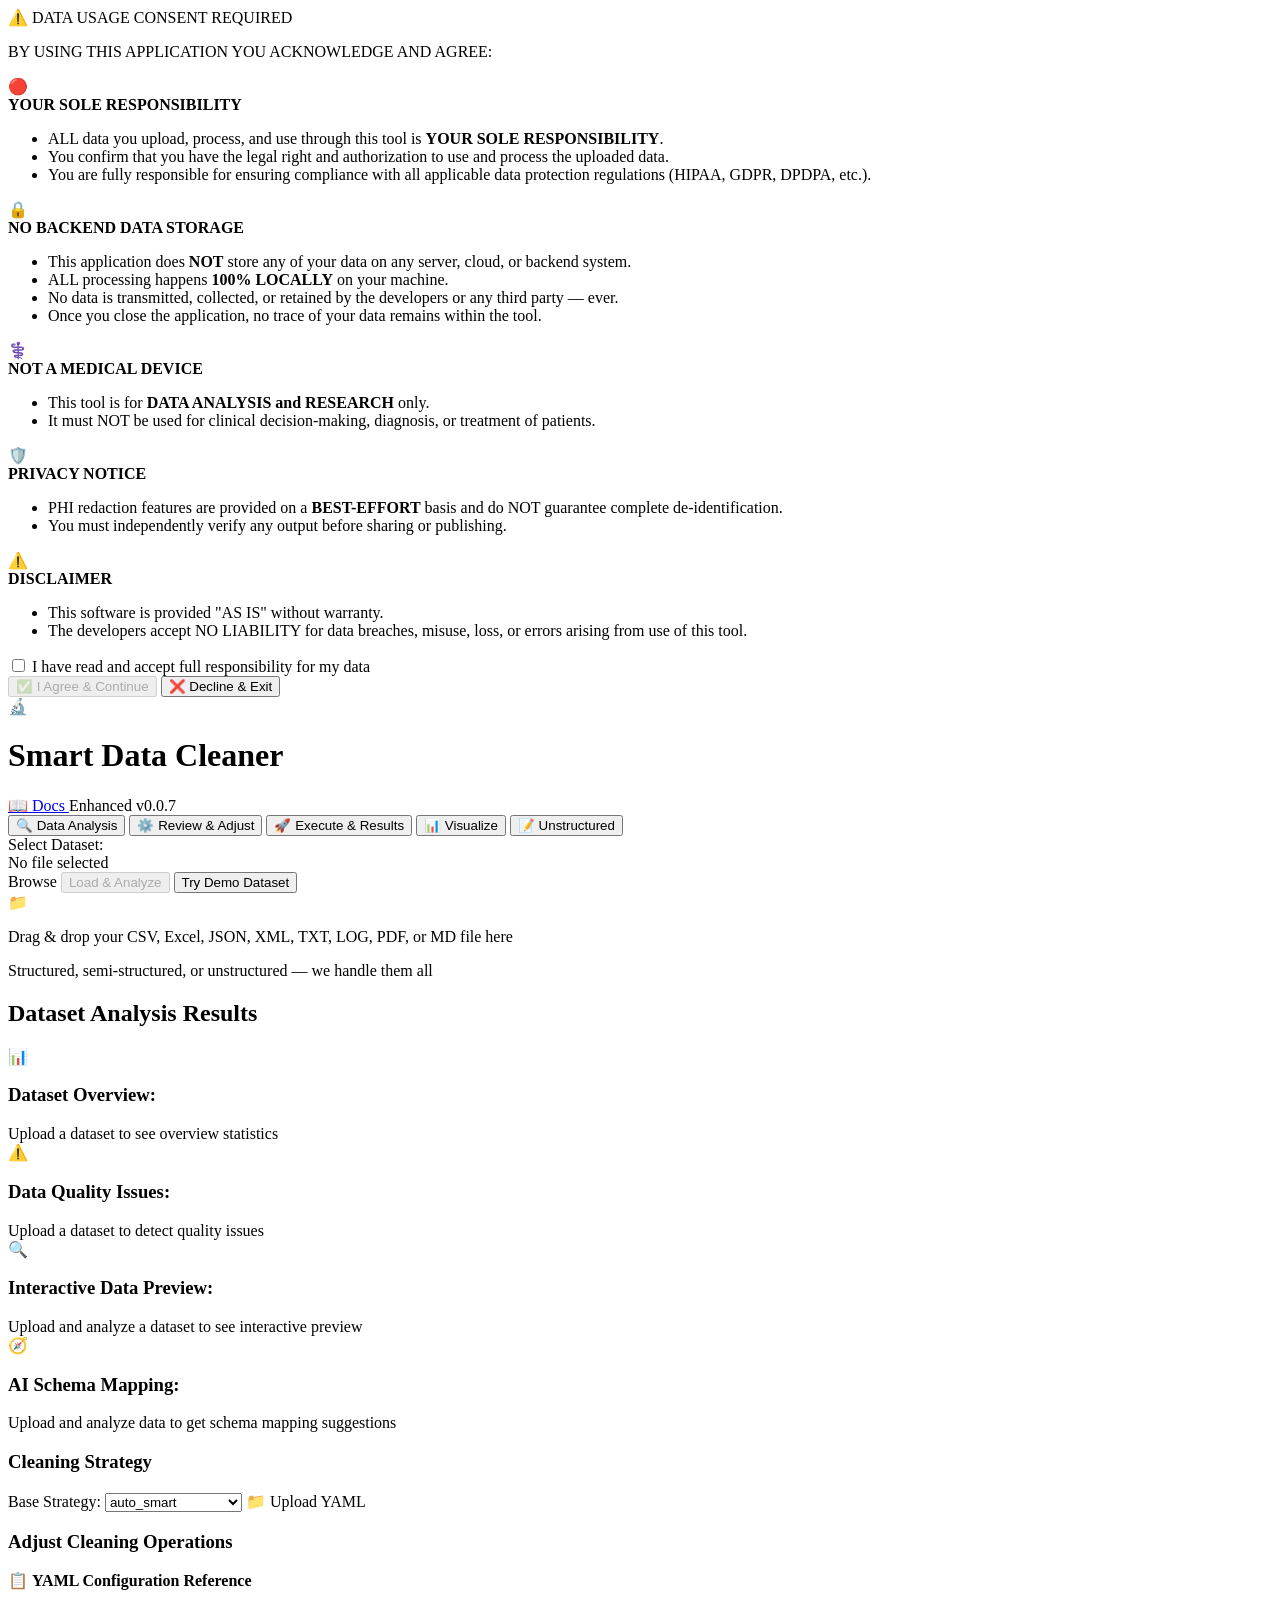
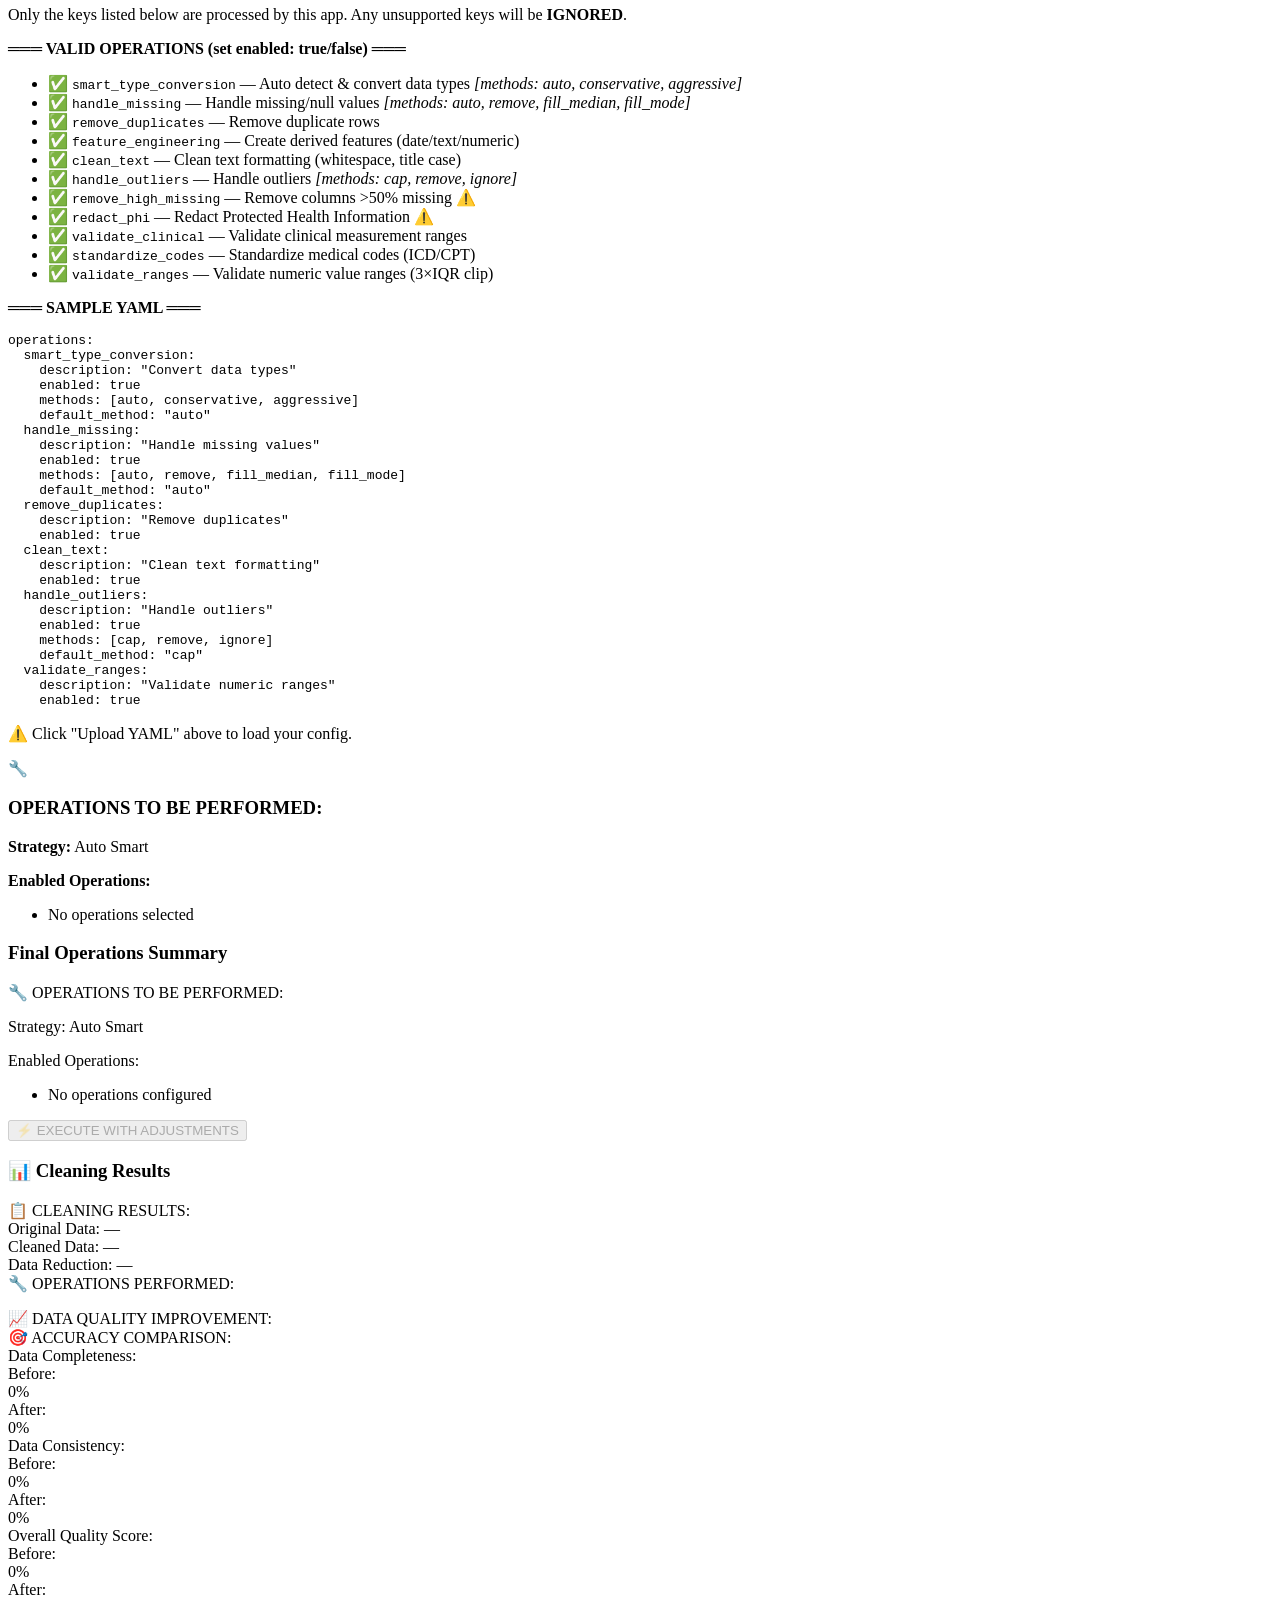
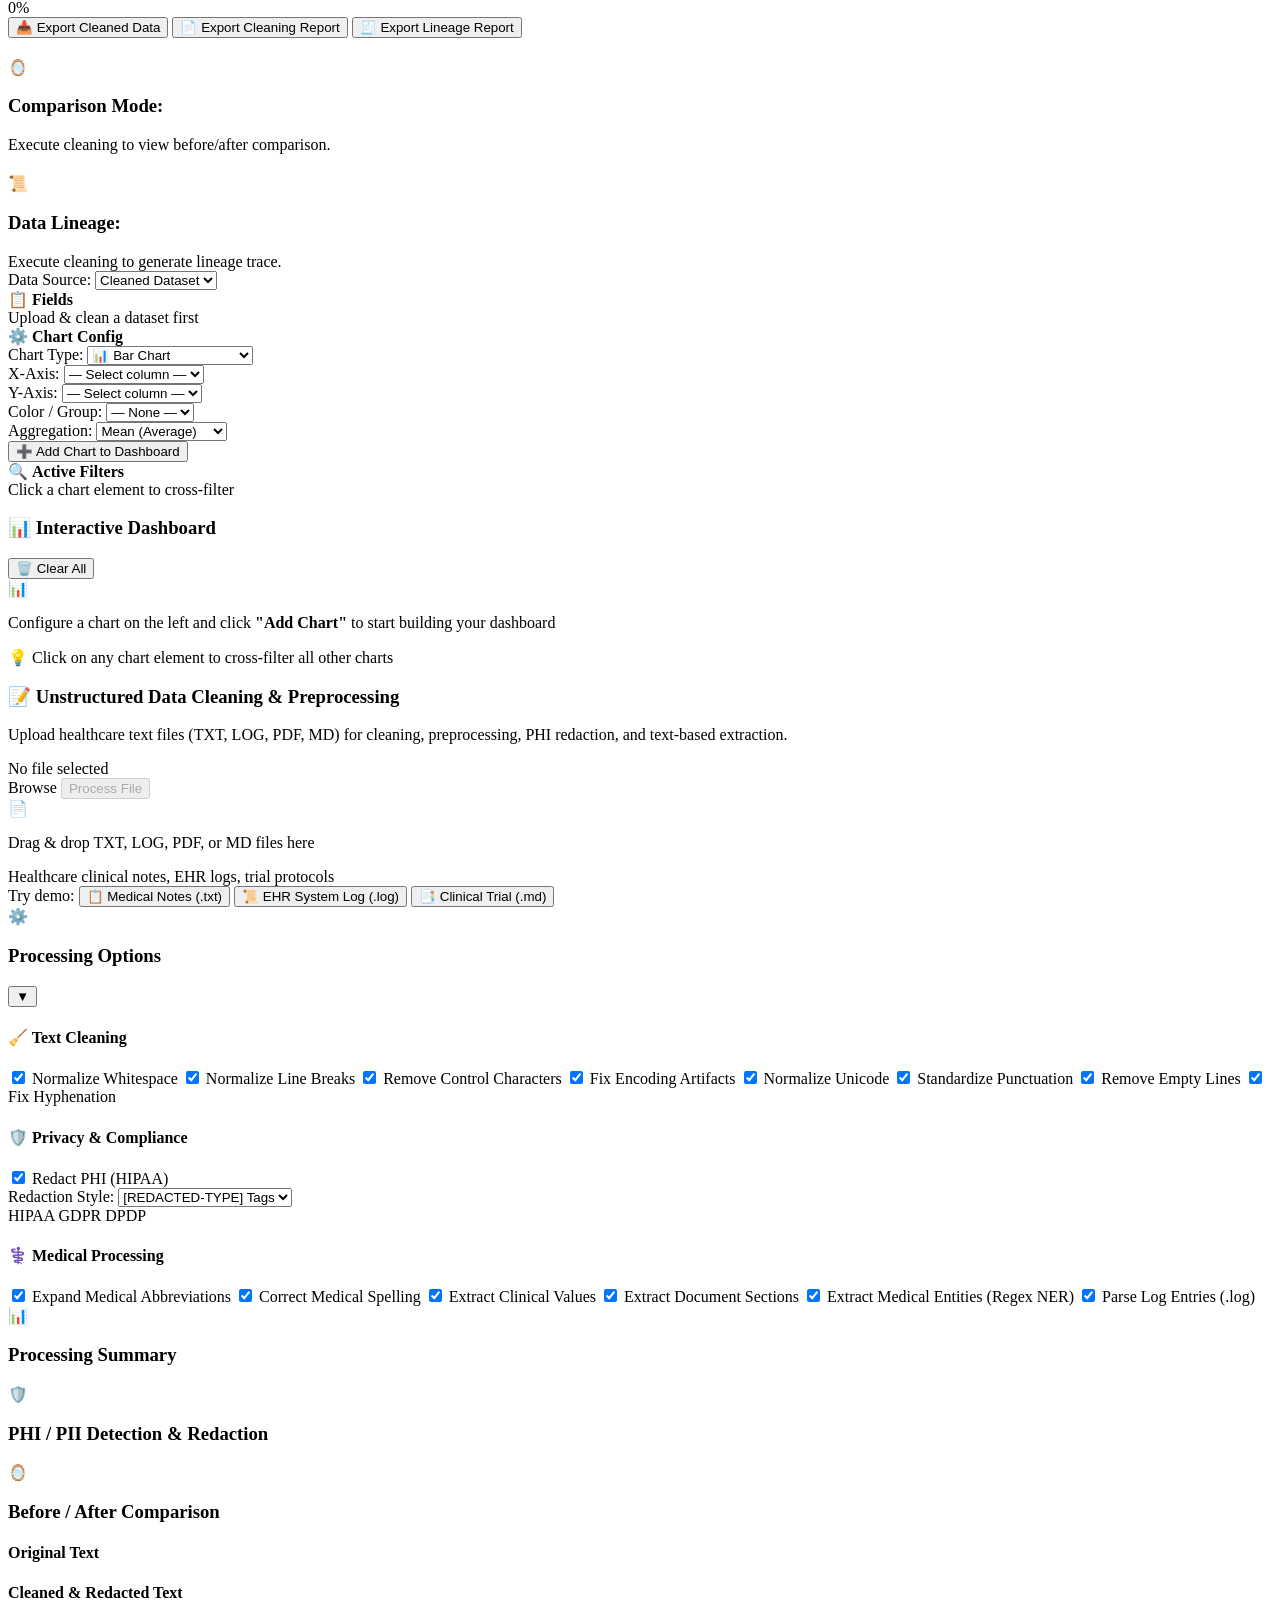
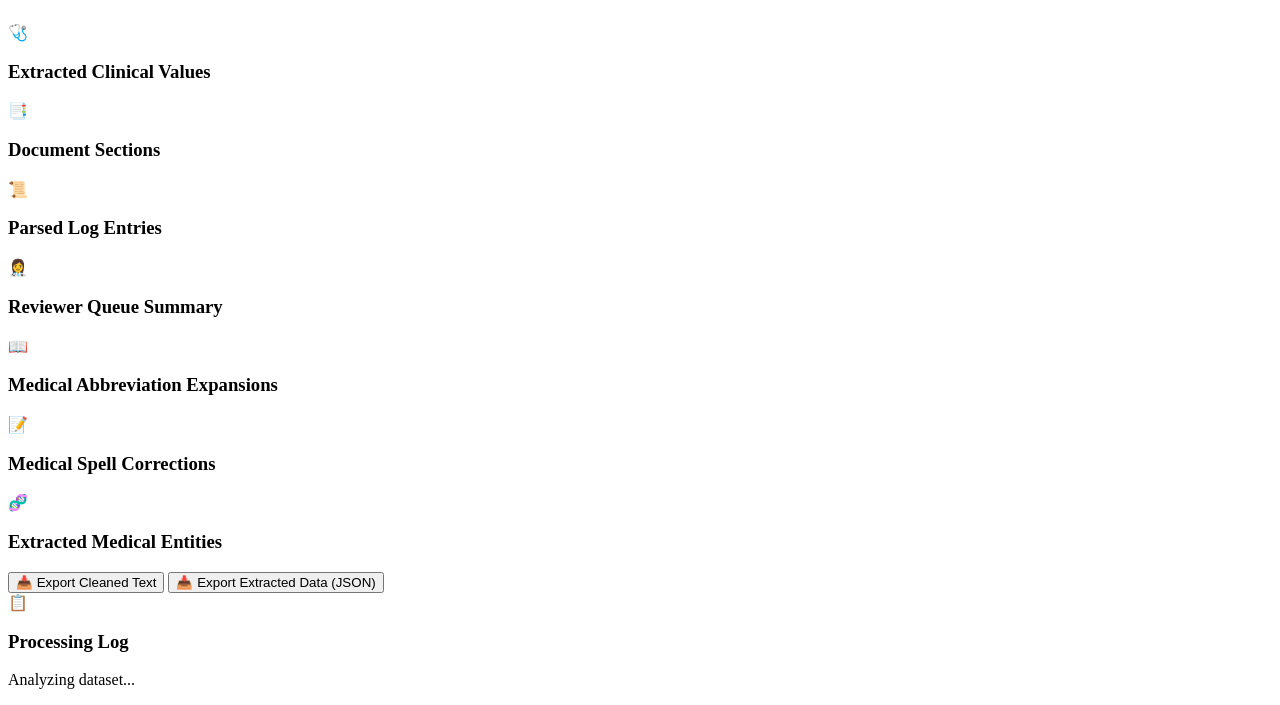
==== web/templates/index.html @ e78e8404 "for render v1" ====
<!DOCTYPE html>
<html lang="en">

<head>
    <meta charset="UTF-8">
    <meta name="viewport" content="width=device-width, initial-scale=1.0">
    <title>Smart Data Cleaner</title>
    <meta name="description" content="Smart Data Cleaner — Enhanced structured data cleaning with 11 operations, YAML configuration, and healthcare compliance.">
    <link rel="stylesheet" href="/static/styles.css">
    <link href="https://fonts.googleapis.com/css2?family=Inter:wght@300;400;500;600;700&display=swap" rel="stylesheet">
    <script src="https://cdn.plot.ly/plotly-2.32.0.min.js" charset="utf-8"></script>
</head>

<body>
    <!-- Consent Modal (blocks access until accepted) -->
    <div id="consent-modal" class="consent-modal">
        <div class="consent-modal-content">
            <div class="consent-modal-header-banner">⚠️ DATA USAGE CONSENT REQUIRED</div>

            <div class="consent-modal-body">
                <p class="consent-intro">BY USING THIS APPLICATION YOU ACKNOWLEDGE AND AGREE:</p>

                <div class="consent-section">
                    <div class="consent-section-icon">🔴</div>
                    <div class="consent-section-body">
                        <strong>YOUR SOLE RESPONSIBILITY</strong>
                        <ul>
                            <li>ALL data you upload, process, and use through this tool is <strong>YOUR SOLE
                                    RESPONSIBILITY</strong>.</li>
                            <li>You confirm that you have the legal right and authorization to use and process the
                                uploaded data.</li>
                            <li>You are fully responsible for ensuring compliance with all applicable data protection
                                regulations (HIPAA, GDPR, DPDPA, etc.).</li>
                        </ul>
                    </div>
                </div>

                <div class="consent-section">
                    <div class="consent-section-icon">🔒</div>
                    <div class="consent-section-body">
                        <strong>NO BACKEND DATA STORAGE</strong>
                        <ul>
                            <li>This application does <strong>NOT</strong> store any of your data on any server, cloud,
                                or backend system.</li>
                            <li>ALL processing happens <strong>100% LOCALLY</strong> on your machine.</li>
                            <li>No data is transmitted, collected, or retained by the developers or any third party —
                                ever.</li>
                            <li>Once you close the application, no trace of your data remains within the tool.</li>
                        </ul>
                    </div>
                </div>

                <div class="consent-section">
                    <div class="consent-section-icon">⚕️</div>
                    <div class="consent-section-body">
                        <strong>NOT A MEDICAL DEVICE</strong>
                        <ul>
                            <li>This tool is for <strong>DATA ANALYSIS and RESEARCH</strong> only.</li>
                            <li>It must NOT be used for clinical decision-making, diagnosis, or treatment of patients.
                            </li>
                        </ul>
                    </div>
                </div>

                <div class="consent-section">
                    <div class="consent-section-icon">🛡️</div>
                    <div class="consent-section-body">
                        <strong>PRIVACY NOTICE</strong>
                        <ul>
                            <li>PHI redaction features are provided on a <strong>BEST-EFFORT</strong> basis and do NOT
                                guarantee complete de-identification.</li>
                            <li>You must independently verify any output before sharing or publishing.</li>
                        </ul>
                    </div>
                </div>

                <div class="consent-section">
                    <div class="consent-section-icon">⚠️</div>
                    <div class="consent-section-body">
                        <strong>DISCLAIMER</strong>
                        <ul>
                            <li>This software is provided "AS IS" without warranty.</li>
                            <li>The developers accept NO LIABILITY for data breaches, misuse, loss, or errors arising
                                from use of this tool.</li>
                        </ul>
                    </div>
                </div>
            </div>

            <label class="consent-modal-checkbox">
                <input type="checkbox" id="consent-check">
                <span>I have read and accept full responsibility for my data</span>
            </label>

            <div class="consent-btn-row">
                <button id="consent-accept-btn" class="consent-accept-btn" disabled>✅ I Agree & Continue</button>
                <button id="consent-decline-btn" class="consent-decline-btn">❌ Decline & Exit</button>
            </div>
        </div>
    </div>

    <div class="app-container hidden" id="app-container">
        <!-- Header -->
        <header class="app-header">
            <div class="logo">
                <span class="logo-icon">🔬</span>
                <h1>Smart Data Cleaner</h1>
            </div>
            <div class="header-actions">
                <a href="/docs" class="docs-link" target="_blank" title="View Documentation">
                    <span class="docs-icon">📖</span> Docs
                </a>
                <span class="version-badge">Enhanced v0.0.7</span>
            </div>
        </header>

        <!-- Tab Navigation -->
        <nav class="tab-nav">
            <button class="tab-btn active" data-tab="analysis">
                <span class="tab-icon">🔍</span>
                Data Analysis
            </button>
            <button class="tab-btn" data-tab="review">
                <span class="tab-icon">⚙️</span>
                Review & Adjust
            </button>
            <button class="tab-btn" data-tab="execute">
                <span class="tab-icon">🚀</span>
                Execute & Results
            </button>
            <button class="tab-btn" data-tab="visualize">
                <span class="tab-icon">📊</span>
                Visualize
            </button>
            <button class="tab-btn" data-tab="unstructured">
                <span class="tab-icon">📝</span>
                Unstructured
            </button>
        </nav>

        <!-- Tab Content -->
        <main class="tab-content">
            <!-- Data Analysis Tab -->
            <section id="analysis-tab" class="tab-panel active">
                <!-- File Upload Section -->
                <div class="upload-section">
                    <label class="section-label">Select Dataset:</label>
                    <div class="upload-controls">
                        <div class="file-display">
                            <span id="file-name">No file selected</span>
                        </div>
                        <label class="browse-btn">
                            <input type="file" id="file-input" accept=".csv,.xlsx,.xls,.json,.xml,.txt,.log,.pdf,.md,.text,.dat,.rtf" hidden>
                            Browse
                        </label>
                        <button id="analyze-btn" class="primary-btn" disabled>
                            Load & Analyze
                        </button>
                        <button id="load-demo-btn" class="primary-btn" type="button">
                            Try Demo Dataset
                        </button>
                    </div>
                </div>

                <!-- Drag & Drop Zone -->
                <div id="dropzone" class="dropzone">
                    <div class="dropzone-content">
                        <span class="dropzone-icon">📁</span>
                        <p>Drag & drop your CSV, Excel, JSON, XML, TXT, LOG, PDF, or MD file here</p>
                        <span class="dropzone-hint">Structured, semi-structured, or unstructured — we handle them all</span>
                    </div>
                </div>

                <!-- Analysis Results -->
                <div class="results-section">
                    <h2 class="section-title">Dataset Analysis Results</h2>

                    <!-- Dataset Overview -->
                    <div class="result-card">
                        <div class="card-header">
                            <span class="card-icon">📊</span>
                            <h3>Dataset Overview:</h3>
                        </div>
                        <div id="overview-content" class="card-content">
                            <div class="empty-state">
                                Upload a dataset to see overview statistics
                            </div>
                        </div>
                    </div>

                    <!-- Data Quality Issues -->
                    <div class="result-card issues-card">
                        <div class="card-header">
                            <span class="card-icon">⚠️</span>
                            <h3>Data Quality Issues:</h3>
                        </div>
                        <div id="issues-content" class="card-content">
                            <div class="empty-state">
                                Upload a dataset to detect quality issues
                            </div>
                        </div>
                    </div>

                    <!-- Data Preview Table (Phase 3 Enhancement) -->
                    <div class="result-card preview-card">
                        <div class="card-header">
                            <span class="card-icon">🔍</span>
                            <h3>Interactive Data Preview:</h3>
                        </div>
                        <div id="data-preview-container" class="card-content">
                            <div class="empty-state">
                                Upload and analyze a dataset to see interactive preview
                            </div>
                        </div>
                    </div>

                    <div class="result-card">
                        <div class="card-header">
                            <span class="card-icon">🧭</span>
                            <h3>AI Schema Mapping:</h3>
                        </div>
                        <div id="schema-mapping-container" class="card-content">
                            <div class="empty-state">
                                Upload and analyze data to get schema mapping suggestions
                            </div>
                        </div>
                    </div>
                </div>
            </section>

            <!-- Review & Adjust Tab -->
            <section id="review-tab" class="tab-panel">
                <!-- Strategy Selection -->
                <div class="strategy-section">
                    <h3 class="section-label">Cleaning Strategy</h3>
                    <div class="strategy-controls">
                        <label>Base Strategy:</label>
                        <select id="strategy-select" class="strategy-dropdown">
                            <option value="auto_smart">auto_smart</option>
                            <option value="aggressive">aggressive</option>
                            <option value="conservative">conservative</option>
                            <option value="healthcare_specific">healthcare_specific</option>
                            <option value="custom_yaml">custom_yaml</option>
                        </select>
                        <label class="yaml-upload-btn" id="yaml-upload-label">
                            <input type="file" id="yaml-input" accept=".yaml,.yml" hidden>
                            📁 Upload YAML
                        </label>
                        <span id="yaml-filename" class="yaml-filename"></span>
                    </div>
                </div>

                <!-- Operations Section -->
                <div class="operations-section">
                    <h3 class="section-label">Adjust Cleaning Operations</h3>
                    <div id="operations-container" class="operations-container">
                        <!-- Operations will be dynamically inserted here -->
                    </div>
                </div>

                <!-- YAML Info Panel (shown when custom_yaml is selected) -->
                <div id="yaml-info-panel" class="yaml-info-panel hidden">
                    <div class="info-header">
                        <span class="info-icon">📋</span>
                        <strong>YAML Configuration Reference</strong>
                    </div>
                    <div class="info-content">
                        <p>Only the keys listed below are processed by this app. Any unsupported keys will be
                            <strong>IGNORED</strong>.
                        </p>

                        <p class="yaml-section-header"><strong>═══ VALID OPERATIONS (set enabled: true/false)
                                ═══</strong></p>
                        <ul class="yaml-ops-list">
                            <li>✅ <code>smart_type_conversion</code> — Auto detect & convert data types
                                <em>[methods: auto, conservative, aggressive]</em>
                            </li>
                            <li>✅ <code>handle_missing</code> — Handle missing/null values <em>[methods: auto, remove,
                                    fill_median, fill_mode]</em></li>
                            <li>✅ <code>remove_duplicates</code> — Remove duplicate rows</li>
                            <li>✅ <code>feature_engineering</code> — Create derived features (date/text/numeric)</li>
                            <li>✅ <code>clean_text</code> — Clean text formatting (whitespace, title case)</li>
                            <li>✅ <code>handle_outliers</code> — Handle outliers <em>[methods: cap, remove,
                                    ignore]</em></li>
                            <li>✅ <code>remove_high_missing</code> — Remove columns >50% missing ⚠️</li>
                            <li>✅ <code>redact_phi</code> — Redact Protected Health Information ⚠️</li>
                            <li>✅ <code>validate_clinical</code> — Validate clinical measurement ranges</li>
                            <li>✅ <code>standardize_codes</code> — Standardize medical codes (ICD/CPT)</li>
                            <li>✅ <code>validate_ranges</code> — Validate numeric value ranges (3×IQR clip)</li>
                        </ul>

                        <p class="yaml-section-header"><strong>═══ SAMPLE YAML ═══</strong></p>
                        <pre class="yaml-example">operations:
  smart_type_conversion:
    description: "Convert data types"
    enabled: true
    methods: [auto, conservative, aggressive]
    default_method: "auto"
  handle_missing:
    description: "Handle missing values"
    enabled: true
    methods: [auto, remove, fill_median, fill_mode]
    default_method: "auto"
  remove_duplicates:
    description: "Remove duplicates"
    enabled: true
  clean_text:
    description: "Clean text formatting"
    enabled: true
  handle_outliers:
    description: "Handle outliers"
    enabled: true
    methods: [cap, remove, ignore]
    default_method: "cap"
  validate_ranges:
    description: "Validate numeric ranges"
    enabled: true</pre>
                        <p class="yaml-hint">⚠️ Click "Upload YAML" above to load your config.</p>
                    </div>
                </div>

                <!-- Operations Summary -->
                <div class="summary-section">
                    <div class="summary-header">
                        <span class="summary-icon">🔧</span>
                        <h3>OPERATIONS TO BE PERFORMED:</h3>
                    </div>
                    <div id="operations-summary" class="operations-summary">
                        <div class="summary-content">
                            <p><strong>Strategy:</strong> <span id="summary-strategy">Auto Smart</span></p>
                            <p><strong>Enabled Operations:</strong></p>
                            <ul id="summary-operations">
                                <li>No operations selected</li>
                            </ul>
                        </div>
                    </div>
                </div>
            </section>

            <!-- Execute & Results Tab -->
            <section id="execute-tab" class="tab-panel">
                <!-- Final Operations Summary -->
                <div class="final-summary-section">
                    <h3 class="section-label">Final Operations Summary</h3>
                    <div id="final-summary" class="final-summary-box">
                        <div class="summary-header-line">
                            <span>🔧</span>
                            <span>OPERATIONS TO BE PERFORMED:</span>
                        </div>
                        <div class="summary-divider"></div>
                        <div id="final-summary-content">
                            <p>Strategy: <span id="final-strategy">Auto Smart</span></p>
                            <p>Enabled Operations:</p>
                            <ul id="final-operations-list">
                                <li>No operations configured</li>
                            </ul>
                        </div>
                    </div>
                    <div class="execute-btn-container">
                        <button id="execute-btn" class="execute-btn" disabled>
                            ⚡ EXECUTE WITH ADJUSTMENTS
                        </button>
                        <span id="execute-status" class="execute-status"></span>
                    </div>
                    <div id="execution-progress" class="execution-progress hidden"></div>
                </div>

                <!-- Cleaning Results -->
                <div class="cleaning-results-section hidden" id="results-section">
                    <h3 class="section-label">📊 Cleaning Results</h3>
                    <div class="results-box">
                        <div class="results-header">
                            <span>📋</span>
                            <span>CLEANING RESULTS:</span>
                        </div>
                        <div class="results-divider"></div>

                        <!-- Data Comparison -->
                        <div class="data-comparison">
                            <div class="comparison-row">
                                <span class="comparison-label">Original Data:</span>
                                <span id="original-stats" class="comparison-value">—</span>
                            </div>
                            <div class="comparison-row">
                                <span class="comparison-label">Cleaned Data:</span>
                                <span id="cleaned-stats" class="comparison-value">—</span>
                            </div>
                            <div class="comparison-row highlight">
                                <span class="comparison-label">Data Reduction:</span>
                                <span id="data-reduction" class="comparison-value">—</span>
                            </div>
                        </div>

                        <!-- Operations Performed -->
                        <div class="ops-performed-section">
                            <div class="ops-header">
                                <span>🔧</span>
                                <span>OPERATIONS PERFORMED:</span>
                            </div>
                            <ul id="ops-performed-list" class="ops-list">
                                <!-- Will be populated dynamically -->
                            </ul>
                        </div>

                        <!-- Data Quality Improvement -->
                        <div class="quality-improvement-section">
                            <div class="quality-header">
                                <span>📈</span>
                                <span>DATA QUALITY IMPROVEMENT:</span>
                            </div>
                            <div id="quality-metrics" class="quality-metrics">
                                <!-- Metrics will be populated dynamically -->
                            </div>
                        </div>

                        <!-- Accuracy Comparison -->
                        <div class="accuracy-section">
                            <div class="accuracy-header">
                                <span>🎯</span>
                                <span>ACCURACY COMPARISON:</span>
                            </div>
                            <div id="accuracy-metrics" class="accuracy-metrics">
                                <div class="accuracy-row">
                                    <span class="accuracy-label">Data Completeness:</span>
                                    <div class="accuracy-bars">
                                        <div class="accuracy-bar-group">
                                            <span class="bar-label">Before:</span>
                                            <div class="progress-bar">
                                                <div id="completeness-before" class="progress-fill before"
                                                    style="width: 0%"></div>
                                            </div>
                                            <span id="completeness-before-val" class="bar-value">0%</span>
                                        </div>
                                        <div class="accuracy-bar-group">
                                            <span class="bar-label">After:</span>
                                            <div class="progress-bar">
                                                <div id="completeness-after" class="progress-fill after"
                                                    style="width: 0%"></div>
                                            </div>
                                            <span id="completeness-after-val" class="bar-value">0%</span>
                                        </div>
                                    </div>
                                </div>
                                <div class="accuracy-row">
                                    <span class="accuracy-label">Data Consistency:</span>
                                    <div class="accuracy-bars">
                                        <div class="accuracy-bar-group">
                                            <span class="bar-label">Before:</span>
                                            <div class="progress-bar">
                                                <div id="consistency-before" class="progress-fill before"
                                                    style="width: 0%"></div>
                                            </div>
                                            <span id="consistency-before-val" class="bar-value">0%</span>
                                        </div>
                                        <div class="accuracy-bar-group">
                                            <span class="bar-label">After:</span>
                                            <div class="progress-bar">
                                                <div id="consistency-after" class="progress-fill after"
                                                    style="width: 0%"></div>
                                            </div>
                                            <span id="consistency-after-val" class="bar-value">0%</span>
                                        </div>
                                    </div>
                                </div>
                                <div class="accuracy-row">
                                    <span class="accuracy-label">Overall Quality Score:</span>
                                    <div class="accuracy-bars">
                                        <div class="accuracy-bar-group">
                                            <span class="bar-label">Before:</span>
                                            <div class="progress-bar">
                                                <div id="quality-before" class="progress-fill before" style="width: 0%">
                                                </div>
                                            </div>
                                            <span id="quality-before-val" class="bar-value">0%</span>
                                        </div>
                                        <div class="accuracy-bar-group">
                                            <span class="bar-label">After:</span>
                                            <div class="progress-bar">
                                                <div id="quality-after" class="progress-fill after" style="width: 0%">
                                                </div>
                                            </div>
                                            <span id="quality-after-val" class="bar-value">0%</span>
                                        </div>
                                    </div>
                                </div>
                            </div>
                        </div>
                    </div>

                    <!-- Validation Report -->
                    <div class="result-card" id="validation-report-card" style="display:none; margin-top: 20px;">
                        <div class="card-header">
                            <span class="card-icon">📋</span>
                            <h3>Validation Report</h3>
                        </div>
                        <div id="validation-report-content" class="card-content">
                        </div>
                    </div>

                    <!-- Export Buttons -->
                    <div class="export-section">
                        <button id="export-data-btn" class="export-btn">
                            📥 Export Cleaned Data
                        </button>
                        <button id="export-report-btn" class="export-btn secondary">
                            📄 Export Cleaning Report
                        </button>
                        <button id="export-lineage-btn" class="export-btn secondary">
                            🧾 Export Lineage Report
                        </button>
                    </div>

                    <div class="result-card" style="margin-top: 20px;">
                        <div class="card-header">
                            <span class="card-icon">🪞</span>
                            <h3>Comparison Mode:</h3>
                        </div>
                        <div id="comparison-mode-container" class="card-content">
                            <div class="empty-state">Execute cleaning to view before/after comparison.</div>
                        </div>
                    </div>

                    <div class="result-card" style="margin-top: 20px;">
                        <div class="card-header">
                            <span class="card-icon">📜</span>
                            <h3>Data Lineage:</h3>
                        </div>
                        <div id="lineage-container" class="card-content">
                            <div class="empty-state">Execute cleaning to generate lineage trace.</div>
                        </div>
                    </div>
                </div>
            </section>

            <!-- Visualize Tab -->
            <section id="visualize-tab" class="tab-panel">
                <div class="viz-container">
                    <!-- Left Panel: Fields -->
                    <div class="viz-sidebar">
                        <div class="viz-source-toggle">
                            <label class="viz-label">Data Source:</label>
                            <select id="viz-source" class="viz-select">
                                <option value="original">Original Dataset</option>
                                <option value="cleaned" selected>Cleaned Dataset</option>
                            </select>
                            <div id="viz-row-count" class="viz-row-count"></div>
                        </div>

                        <div class="viz-field-panel">
                            <div class="viz-field-header">
                                <span>📋</span> <strong>Fields</strong>
                            </div>
                            <div id="viz-field-list" class="viz-field-list">
                                <div class="viz-empty">Upload & clean a dataset first</div>
                            </div>
                        </div>

                        <!-- Chart Config -->
                        <div class="viz-config-panel">
                            <div class="viz-field-header">
                                <span>⚙️</span> <strong>Chart Config</strong>
                            </div>
                            <div class="viz-config-row">
                                <label>Chart Type:</label>
                                <select id="viz-chart-type" class="viz-select">
                                    <option value="bar">📊 Bar Chart</option>
                                    <option value="scatter">🔵 Scatter Plot</option>
                                    <option value="line">📈 Line Chart</option>
                                    <option value="histogram">📶 Histogram</option>
                                    <option value="box">📦 Box Plot</option>
                                    <option value="pie">🥧 Pie Chart</option>
                                    <option value="heatmap">🔥 Correlation Heatmap</option>
                                    <option value="violin">🎻 Violin Plot</option>
                                </select>
                            </div>
                            <div class="viz-config-row">
                                <label>X-Axis:</label>
                                <select id="viz-x-axis" class="viz-select">
                                    <option value="">— Select column —</option>
                                </select>
                            </div>
                            <div class="viz-config-row">
                                <label>Y-Axis:</label>
                                <select id="viz-y-axis" class="viz-select">
                                    <option value="">— Select column —</option>
                                </select>
                            </div>
                            <div class="viz-config-row">
                                <label>Color / Group:</label>
                                <select id="viz-color" class="viz-select">
                                    <option value="">— None —</option>
                                </select>
                            </div>
                            <div class="viz-config-row">
                                <label>Aggregation:</label>
                                <select id="viz-agg" class="viz-select">
                                    <option value="none">None (raw values)</option>
                                    <option value="count">Count</option>
                                    <option value="sum">Sum</option>
                                    <option value="mean" selected>Mean (Average)</option>
                                    <option value="median">Median</option>
                                    <option value="min">Min</option>
                                    <option value="max">Max</option>
                                </select>
                            </div>
                            <button id="viz-add-chart" class="viz-add-btn">➕ Add Chart to Dashboard</button>
                        </div>

                        <!-- Active Filters -->
                        <div class="viz-filter-panel">
                            <div class="viz-field-header">
                                <span>🔍</span> <strong>Active Filters</strong>
                            </div>
                            <div id="viz-active-filters" class="viz-filter-list">
                                <div class="viz-empty">Click a chart element to cross-filter</div>
                            </div>
                            <button id="viz-clear-filters" class="viz-clear-btn" style="display:none">✕ Clear All Filters</button>
                        </div>
                    </div>

                    <!-- Right Panel: Dashboard -->
                    <div class="viz-dashboard">
                        <div class="viz-dashboard-header">
                            <h3>📊 Interactive Dashboard</h3>
                            <div class="viz-dashboard-actions">
                                <button id="viz-clear-dashboard" class="viz-action-btn">🗑️ Clear All</button>
                            </div>
                        </div>
                        <div id="viz-charts-grid" class="viz-charts-grid">
                            <div class="viz-empty-dashboard">
                                <span class="viz-empty-icon">📊</span>
                                <p>Configure a chart on the left and click <strong>"Add Chart"</strong> to start building your dashboard</p>
                                <p class="viz-empty-hint">💡 Click on any chart element to cross-filter all other charts</p>
                            </div>
                        </div>
                    </div>
                </div>
            </section>

            <!-- Unstructured Data Tab -->
            <section id="unstructured-tab" class="tab-panel">
                <div class="unstruct-container">
                    <!-- Upload Section -->
                    <div class="unstruct-upload-section">
                        <h3 class="section-label">📝 Unstructured Data Cleaning & Preprocessing</h3>
                        <p class="unstruct-subtitle">Upload healthcare text files (TXT, LOG, PDF, MD) for cleaning, preprocessing, PHI redaction, and text-based extraction.</p>
                        <div class="unstruct-upload-controls">
                            <div class="file-display">
                                <span id="unstruct-file-name">No file selected</span>
                            </div>
                            <label class="browse-btn">
                                <input type="file" id="unstruct-file-input" accept=".txt,.log,.pdf,.md,.text,.dat,.rtf" hidden>
                                Browse
                            </label>
                            <button id="unstruct-analyze-btn" class="primary-btn" disabled>
                                Process File
                            </button>
                        </div>
                        <div id="unstruct-dropzone" class="dropzone">
                            <div class="dropzone-content">
                                <span class="dropzone-icon">📄</span>
                                <p>Drag & drop TXT, LOG, PDF, or MD files here</p>
                                <span class="dropzone-hint">Healthcare clinical notes, EHR logs, trial protocols</span>
                            </div>
                        </div>
                    </div>

                    <!-- Demo Buttons -->
                    <div class="unstruct-demo-section">
                        <span class="demo-label">Try demo:</span>
                        <button class="unstruct-demo-btn" data-demo="txt">📋 Medical Notes (.txt)</button>
                        <button class="unstruct-demo-btn" data-demo="log">📜 EHR System Log (.log)</button>
                        <button class="unstruct-demo-btn" data-demo="md">📑 Clinical Trial (.md)</button>
                    </div>

                    <!-- Processing Options -->
                    <div class="unstruct-options-section">
                        <div class="unstruct-options-header">
                            <span class="card-icon">⚙️</span>
                            <h3>Processing Options</h3>
                            <button id="unstruct-toggle-options" class="unstruct-toggle-btn">▼</button>
                        </div>
                        <div id="unstruct-options-panel" class="unstruct-options-panel">
                            <div class="unstruct-options-grid">
                                <!-- Cleaning Ops -->
                                <div class="unstruct-opt-group">
                                    <h4>🧹 Text Cleaning</h4>
                                    <label class="unstruct-checkbox"><input type="checkbox" id="opt-normalize-whitespace" checked> Normalize Whitespace</label>
                                    <label class="unstruct-checkbox"><input type="checkbox" id="opt-normalize-linebreaks" checked> Normalize Line Breaks</label>
                                    <label class="unstruct-checkbox"><input type="checkbox" id="opt-remove-control" checked> Remove Control Characters</label>
                                    <label class="unstruct-checkbox"><input type="checkbox" id="opt-fix-encoding" checked> Fix Encoding Artifacts</label>
                                    <label class="unstruct-checkbox"><input type="checkbox" id="opt-normalize-unicode" checked> Normalize Unicode</label>
                                    <label class="unstruct-checkbox"><input type="checkbox" id="opt-standardize-punct" checked> Standardize Punctuation</label>
                                    <label class="unstruct-checkbox"><input type="checkbox" id="opt-remove-empty" checked> Remove Empty Lines</label>
                                    <label class="unstruct-checkbox"><input type="checkbox" id="opt-fix-hyphenation" checked> Fix Hyphenation</label>
                                </div>
                                <!-- PHI & Compliance -->
                                <div class="unstruct-opt-group">
                                    <h4>🛡️ Privacy & Compliance</h4>
                                    <label class="unstruct-checkbox"><input type="checkbox" id="opt-redact-phi" checked> Redact PHI (HIPAA)</label>
                                    <div class="unstruct-select-row">
                                        <label>Redaction Style:</label>
                                        <select id="opt-redaction-style" class="unstruct-select">
                                            <option value="tag">[REDACTED-TYPE] Tags</option>
                                            <option value="hash">Pseudonymized Hash</option>
                                            <option value="mask">Character Masking (***)</option>
                                            <option value="remove">Complete Removal</option>
                                        </select>
                                    </div>
                                    <div class="compliance-badges">
                                        <span class="compliance-badge hipaa">HIPAA</span>
                                        <span class="compliance-badge gdpr">GDPR</span>
                                        <span class="compliance-badge dpdp">DPDP</span>
                                    </div>
                                </div>
                                <!-- Medical Processing -->
                                <div class="unstruct-opt-group">
                                    <h4>⚕️ Medical Processing</h4>
                                    <label class="unstruct-checkbox"><input type="checkbox" id="opt-expand-abbrev" checked> Expand Medical Abbreviations</label>
                                    <label class="unstruct-checkbox"><input type="checkbox" id="opt-spell-correct" checked> Correct Medical Spelling</label>
                                    <label class="unstruct-checkbox"><input type="checkbox" id="opt-extract-clinical" checked> Extract Clinical Values</label>
                                    <label class="unstruct-checkbox"><input type="checkbox" id="opt-extract-sections" checked> Extract Document Sections</label>
                                    <label class="unstruct-checkbox"><input type="checkbox" id="opt-extract-entities" checked> Extract Medical Entities (Regex NER)</label>
                                    <label class="unstruct-checkbox"><input type="checkbox" id="opt-parse-logs" checked> Parse Log Entries (.log)</label>
                                </div>
                            </div>
                        </div>
                    </div>

                    <!-- Results Section -->
                    <div id="unstruct-results" class="unstruct-results hidden">
                        <!-- Stats Overview -->
                        <div class="result-card">
                            <div class="card-header">
                                <span class="card-icon">📊</span>
                                <h3>Processing Summary</h3>
                            </div>
                            <div id="unstruct-stats" class="card-content">
                            </div>
                        </div>

                        <!-- PHI Findings -->
                        <div class="result-card issues-card">
                            <div class="card-header">
                                <span class="card-icon">🛡️</span>
                                <h3>PHI / PII Detection & Redaction</h3>
                            </div>
                            <div id="unstruct-phi-results" class="card-content">
                            </div>
                        </div>

                        <!-- Before/After Text Preview -->
                        <div class="result-card">
                            <div class="card-header">
                                <span class="card-icon">🪞</span>
                                <h3>Before / After Comparison</h3>
                            </div>
                            <div class="unstruct-comparison">
                                <div class="unstruct-text-panel">
                                    <h4>Original Text</h4>
                                    <pre id="unstruct-original-preview" class="unstruct-text-preview"></pre>
                                </div>
                                <div class="unstruct-text-panel">
                                    <h4>Cleaned & Redacted Text</h4>
                                    <pre id="unstruct-cleaned-preview" class="unstruct-text-preview"></pre>
                                </div>
                            </div>
                        </div>

                        <!-- Clinical Values -->
                        <div class="result-card">
                            <div class="card-header">
                                <span class="card-icon">🩺</span>
                                <h3>Extracted Clinical Values</h3>
                            </div>
                            <div id="unstruct-clinical-values" class="card-content">
                            </div>
                        </div>

                        <!-- Document Sections -->
                        <div class="result-card">
                            <div class="card-header">
                                <span class="card-icon">📑</span>
                                <h3>Document Sections</h3>
                            </div>
                            <div id="unstruct-sections" class="card-content">
                            </div>
                        </div>

                        <!-- Log Entries (for .log files) -->
                        <div id="unstruct-log-section" class="result-card hidden">
                            <div class="card-header">
                                <span class="card-icon">📜</span>
                                <h3>Parsed Log Entries</h3>
                            </div>
                            <div id="unstruct-log-entries" class="card-content">
                            </div>
                        </div>

                        <!-- Reviewer Queue Summary (Phase 6 polish) -->
                        <div id="unstruct-review-section" class="result-card hidden">
                            <div class="card-header">
                                <span class="card-icon">👩‍⚕️</span>
                                <h3>Reviewer Queue Summary</h3>
                            </div>
                            <div id="unstruct-review-summary" class="card-content">
                            </div>
                        </div>

                        <!-- Abbreviation Expansions -->
                        <div class="result-card">
                            <div class="card-header">
                                <span class="card-icon">📖</span>
                                <h3>Medical Abbreviation Expansions</h3>
                            </div>
                            <div id="unstruct-abbreviations" class="card-content">
                            </div>
                        </div>

                        <!-- Spell Corrections -->
                        <div class="result-card">
                            <div class="card-header">
                                <span class="card-icon">📝</span>
                                <h3>Medical Spell Corrections</h3>
                            </div>
                            <div id="unstruct-spell-report" class="card-content">
                            </div>
                        </div>

                        <!-- Medical Entities -->
                        <div class="result-card">
                            <div class="card-header">
                                <span class="card-icon">🧬</span>
                                <h3>Extracted Medical Entities</h3>
                            </div>
                            <div id="unstruct-entities" class="card-content">
                            </div>
                        </div>

                        <!-- Export -->
                        <div class="export-section">
                            <button id="unstruct-export-btn" class="export-btn">
                                📥 Export Cleaned Text
                            </button>
                            <button id="unstruct-export-json-btn" class="export-btn secondary">
                                📥 Export Extracted Data (JSON)
                            </button>
                        </div>

                        <!-- Processing Log -->
                        <div class="result-card">
                            <div class="card-header">
                                <span class="card-icon">📋</span>
                                <h3>Processing Log</h3>
                            </div>
                            <div id="unstruct-processing-log" class="card-content">
                            </div>
                        </div>
                    </div>
                </div>
            </section>
        </main>
    </div>

    <!-- Loading Overlay -->
    <div id="loading-overlay" class="loading-overlay hidden">
        <div class="loading-spinner"></div>
        <p>Analyzing dataset...</p>
    </div>

    <!-- Scripts -->
    <script src="/static/preview.js"></script>
    <script src="/static/app.js"></script>
    <script src="/static/visualize.js"></script>
    <script src="/static/unstructured.js"></script>
</body>

</html>
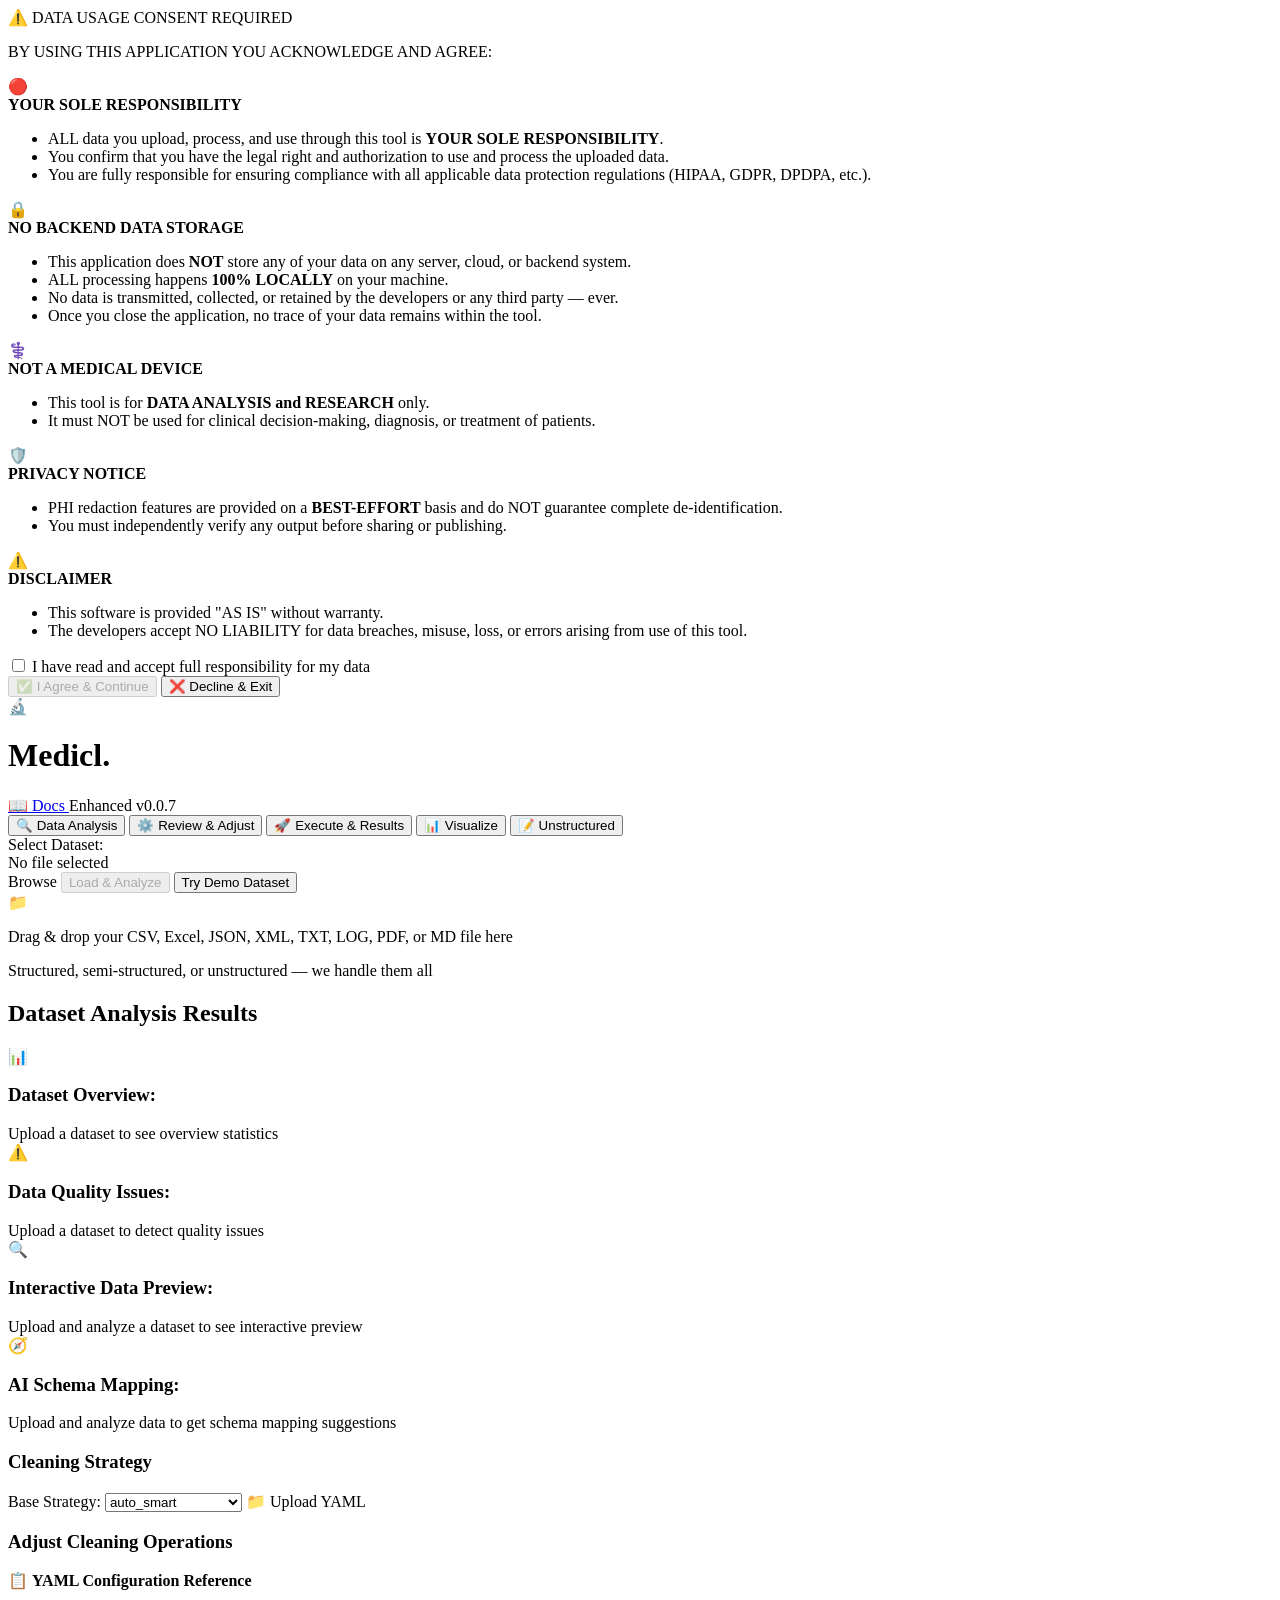
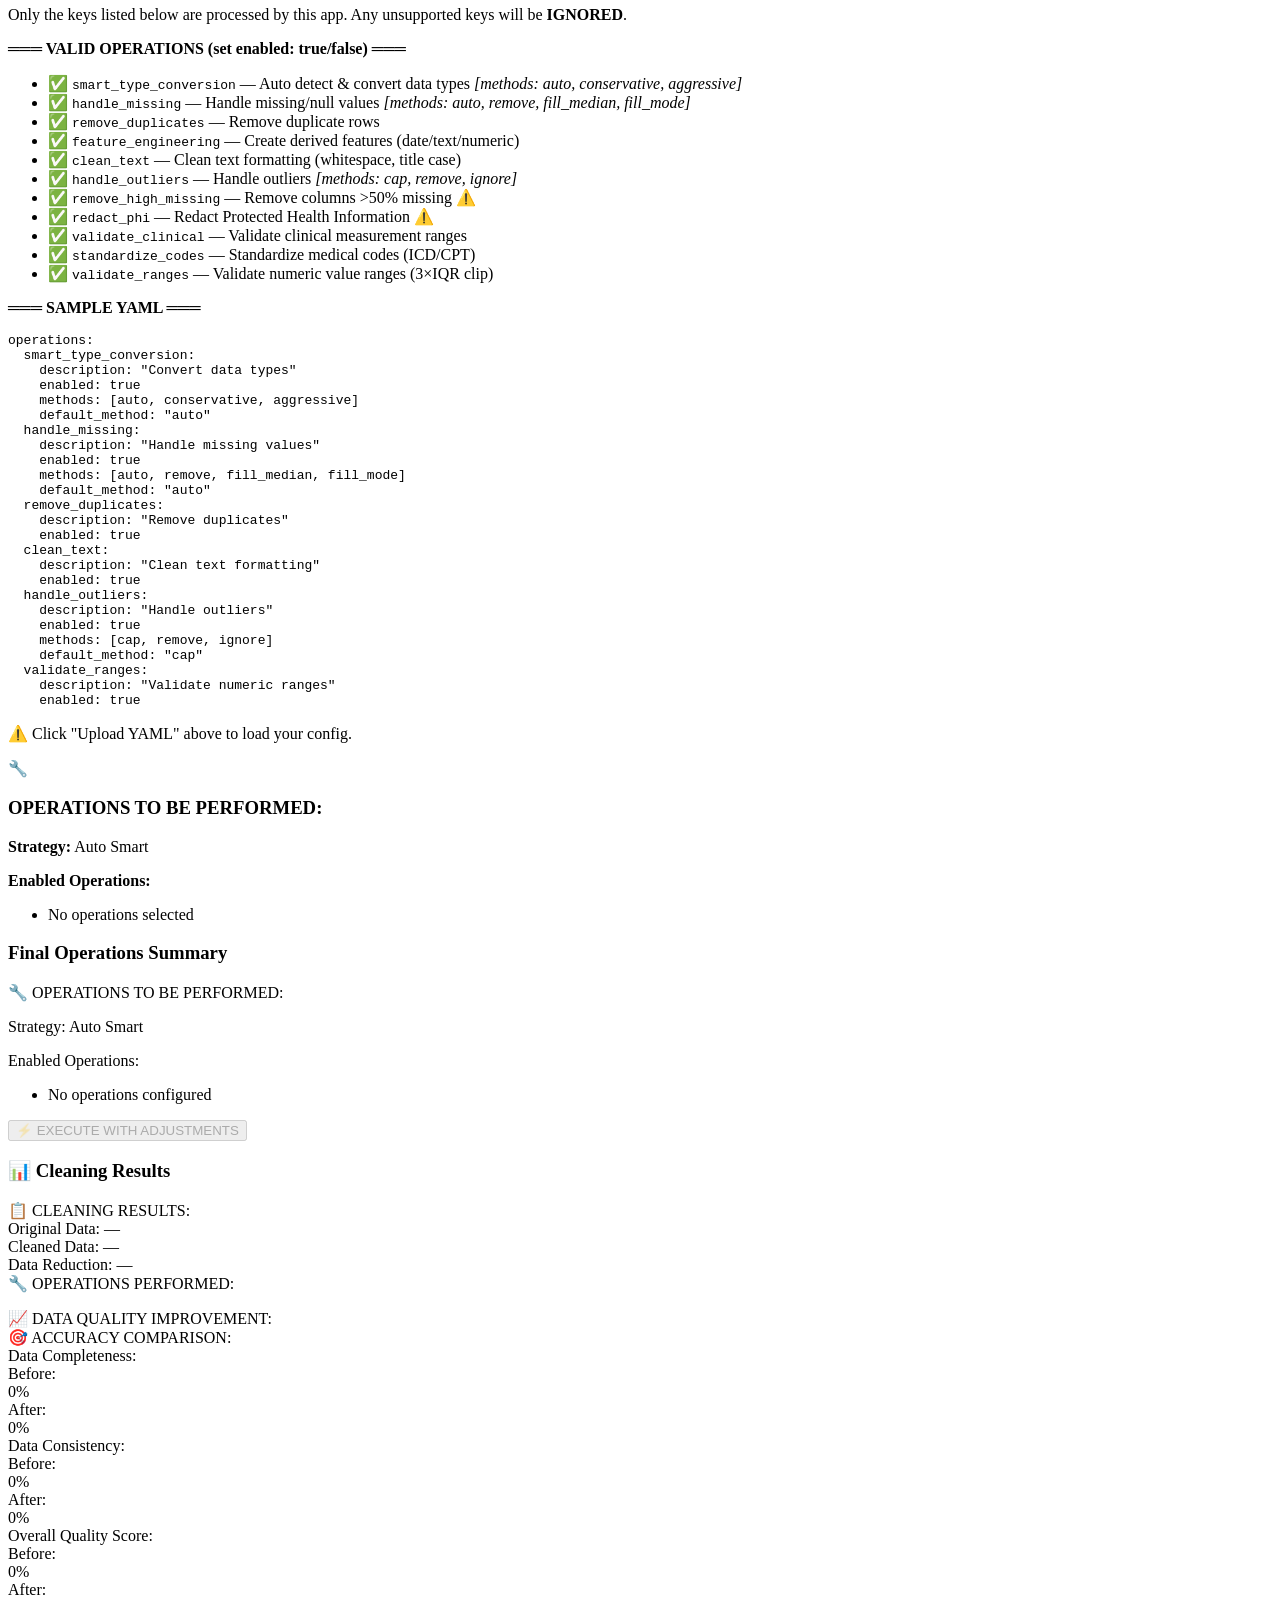
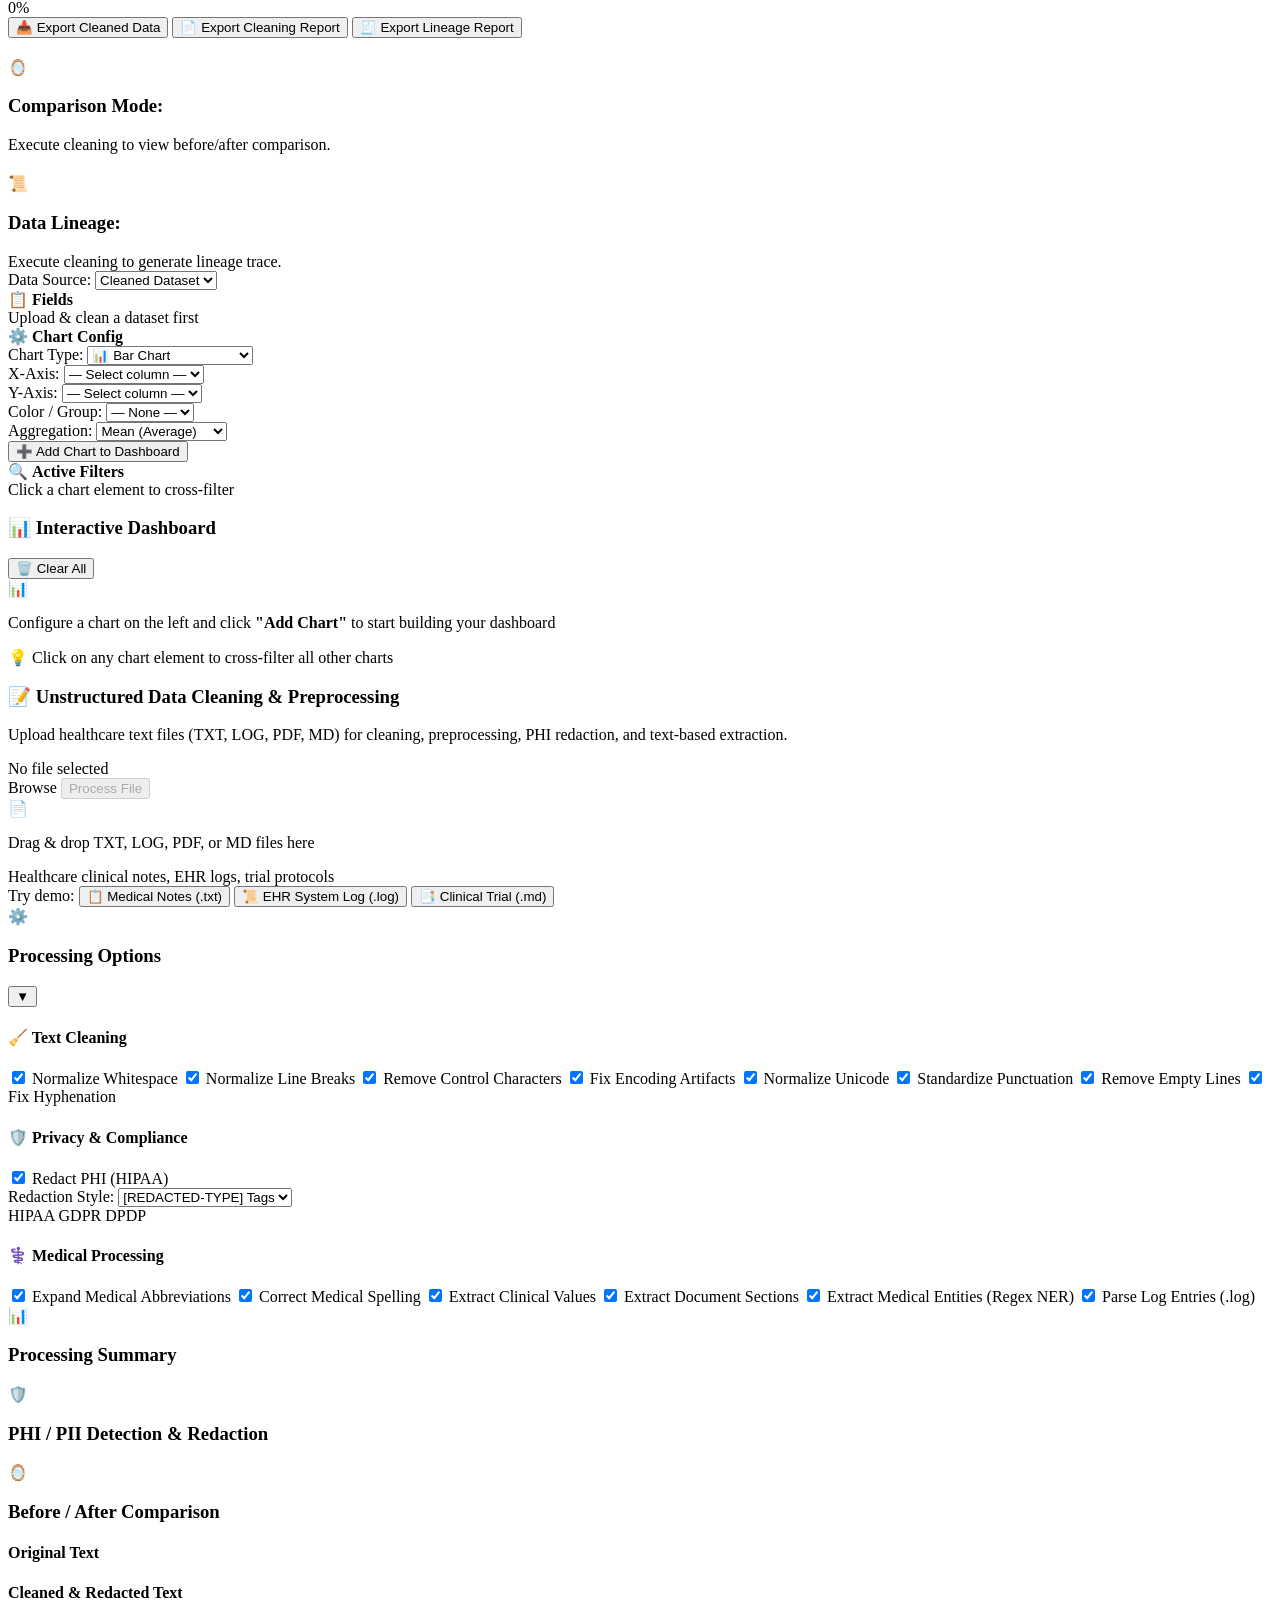
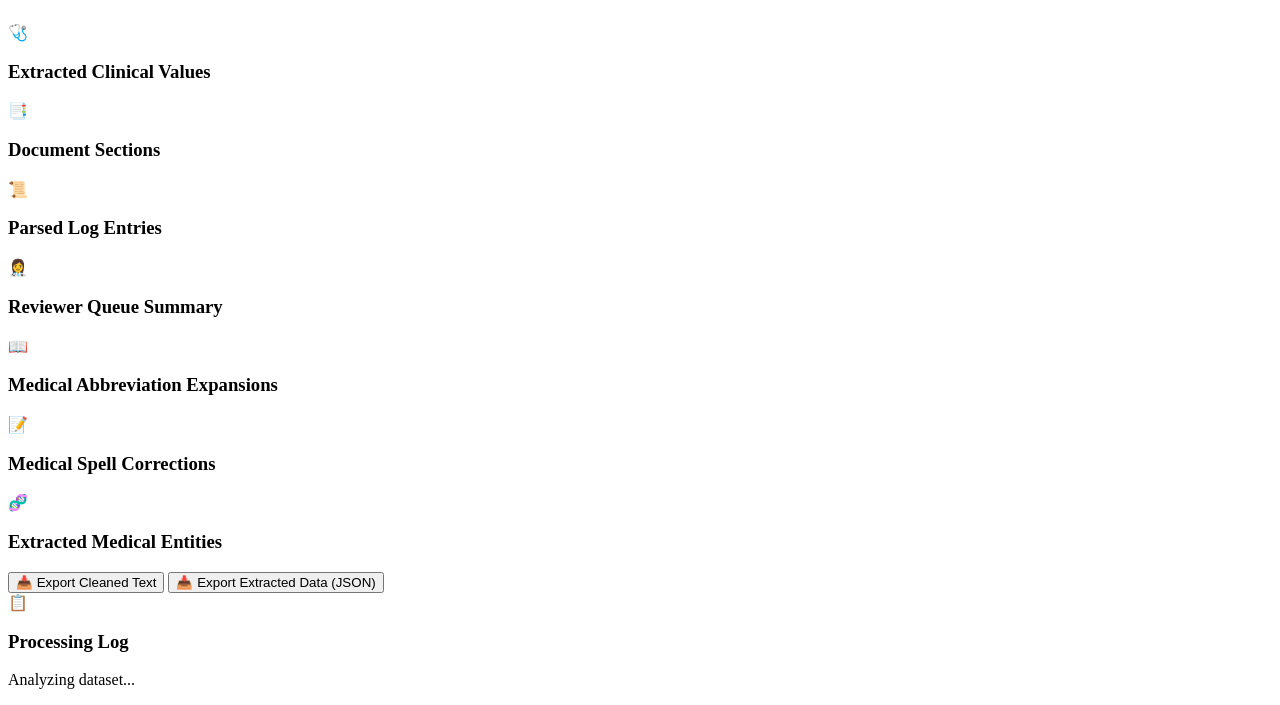
==== commit d78e58b2: "updated website" ====
--- a/web/templates/index.html
+++ b/web/templates/index.html
@@ -4,8 +4,8 @@
 <head>
     <meta charset="UTF-8">
     <meta name="viewport" content="width=device-width, initial-scale=1.0">
-    <title>Smart Data Cleaner</title>
-    <meta name="description" content="Smart Data Cleaner — Enhanced structured data cleaning with 11 operations, YAML configuration, and healthcare compliance.">
+    <title>Medicl. | Smart Data Preprocessing Platform</title>
+    <meta name="description" content="Medicl. — Enhanced structured data cleaning with 11 operations, YAML configuration, and healthcare compliance.">
     <link rel="stylesheet" href="/static/styles.css">
     <link href="https://fonts.googleapis.com/css2?family=Inter:wght@300;400;500;600;700&display=swap" rel="stylesheet">
     <script src="https://cdn.plot.ly/plotly-2.32.0.min.js" charset="utf-8"></script>
@@ -102,10 +102,12 @@
     <div class="app-container hidden" id="app-container">
         <!-- Header -->
         <header class="app-header">
-            <div class="logo">
-                <span class="logo-icon">🔬</span>
-                <h1>Smart Data Cleaner</h1>
-            </div>
+            <a href="/" class="logo-link" style="text-decoration: none; color: inherit;">
+                <div class="logo">
+                    <span class="logo-icon">🔬</span>
+                    <h1>Medicl.</h1>
+                </div>
+            </a>
             <div class="header-actions">
                 <a href="/docs" class="docs-link" target="_blank" title="View Documentation">
                     <span class="docs-icon">📖</span> Docs
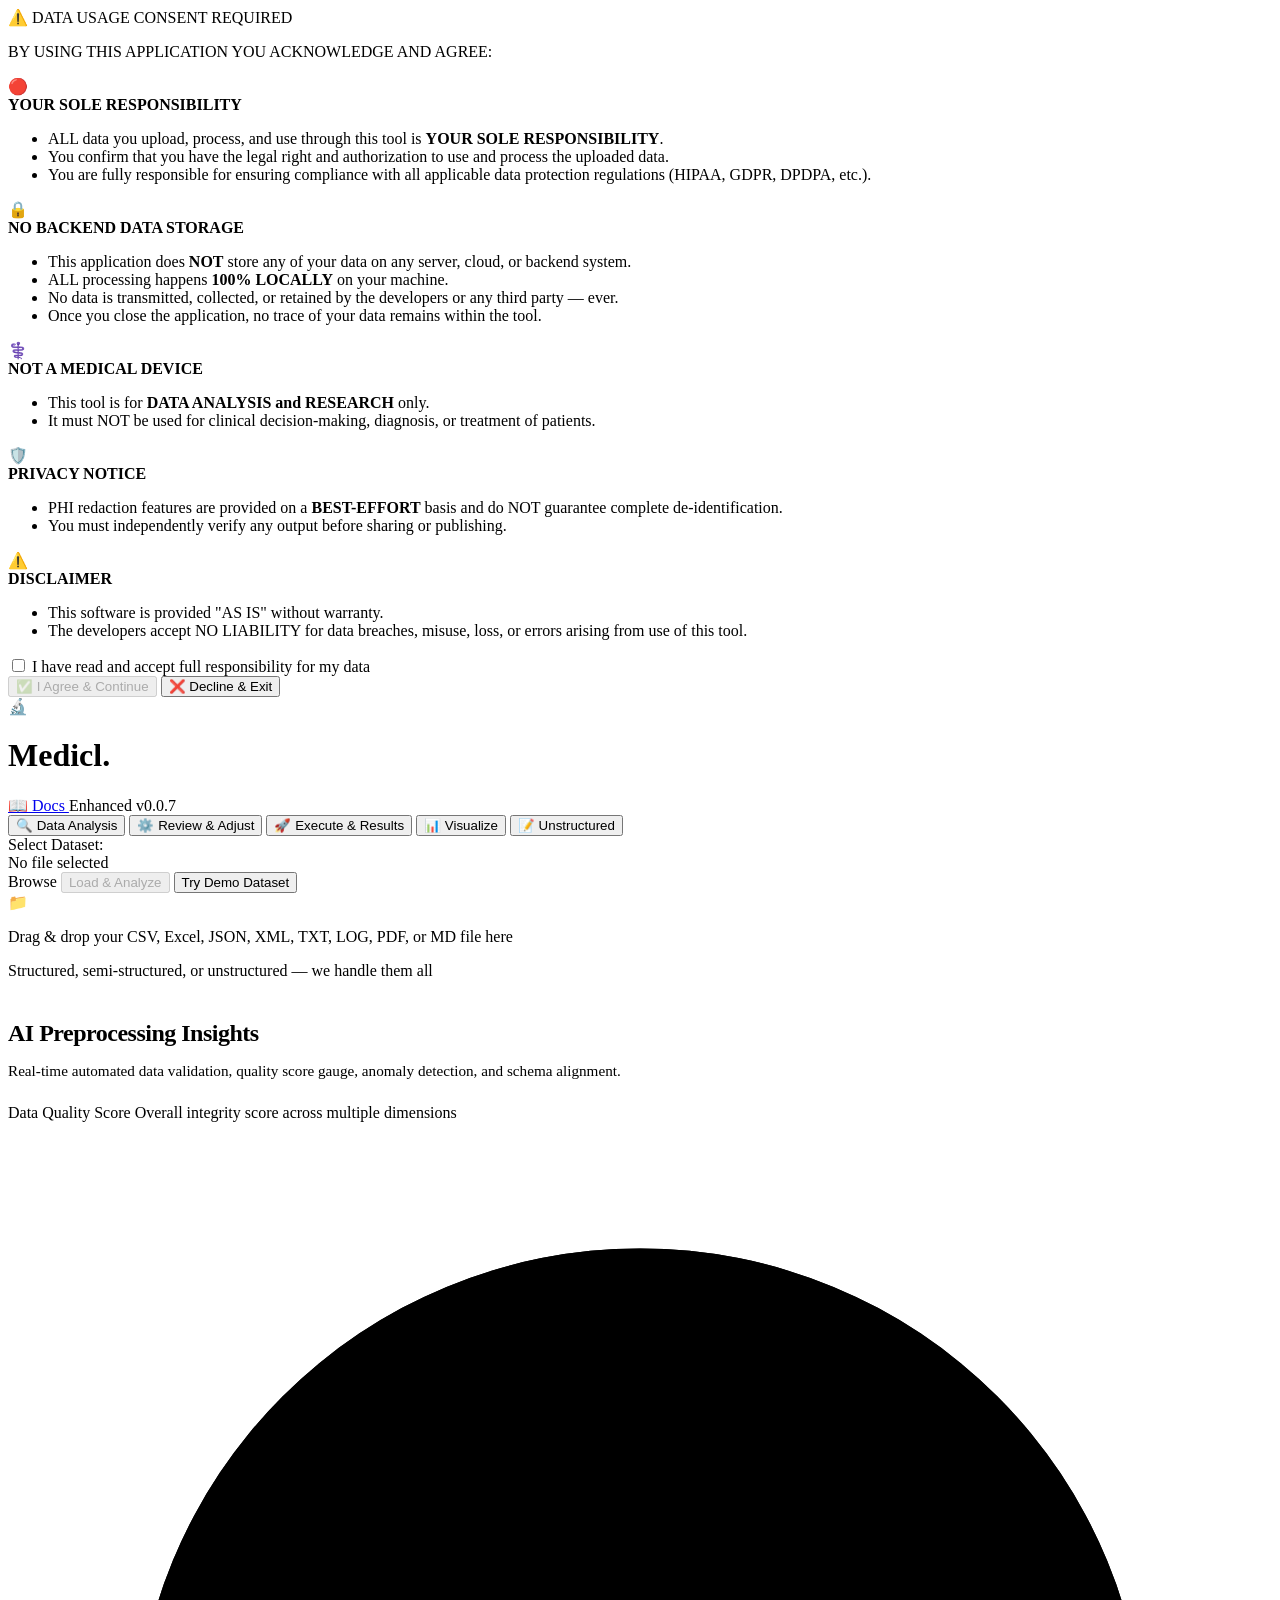
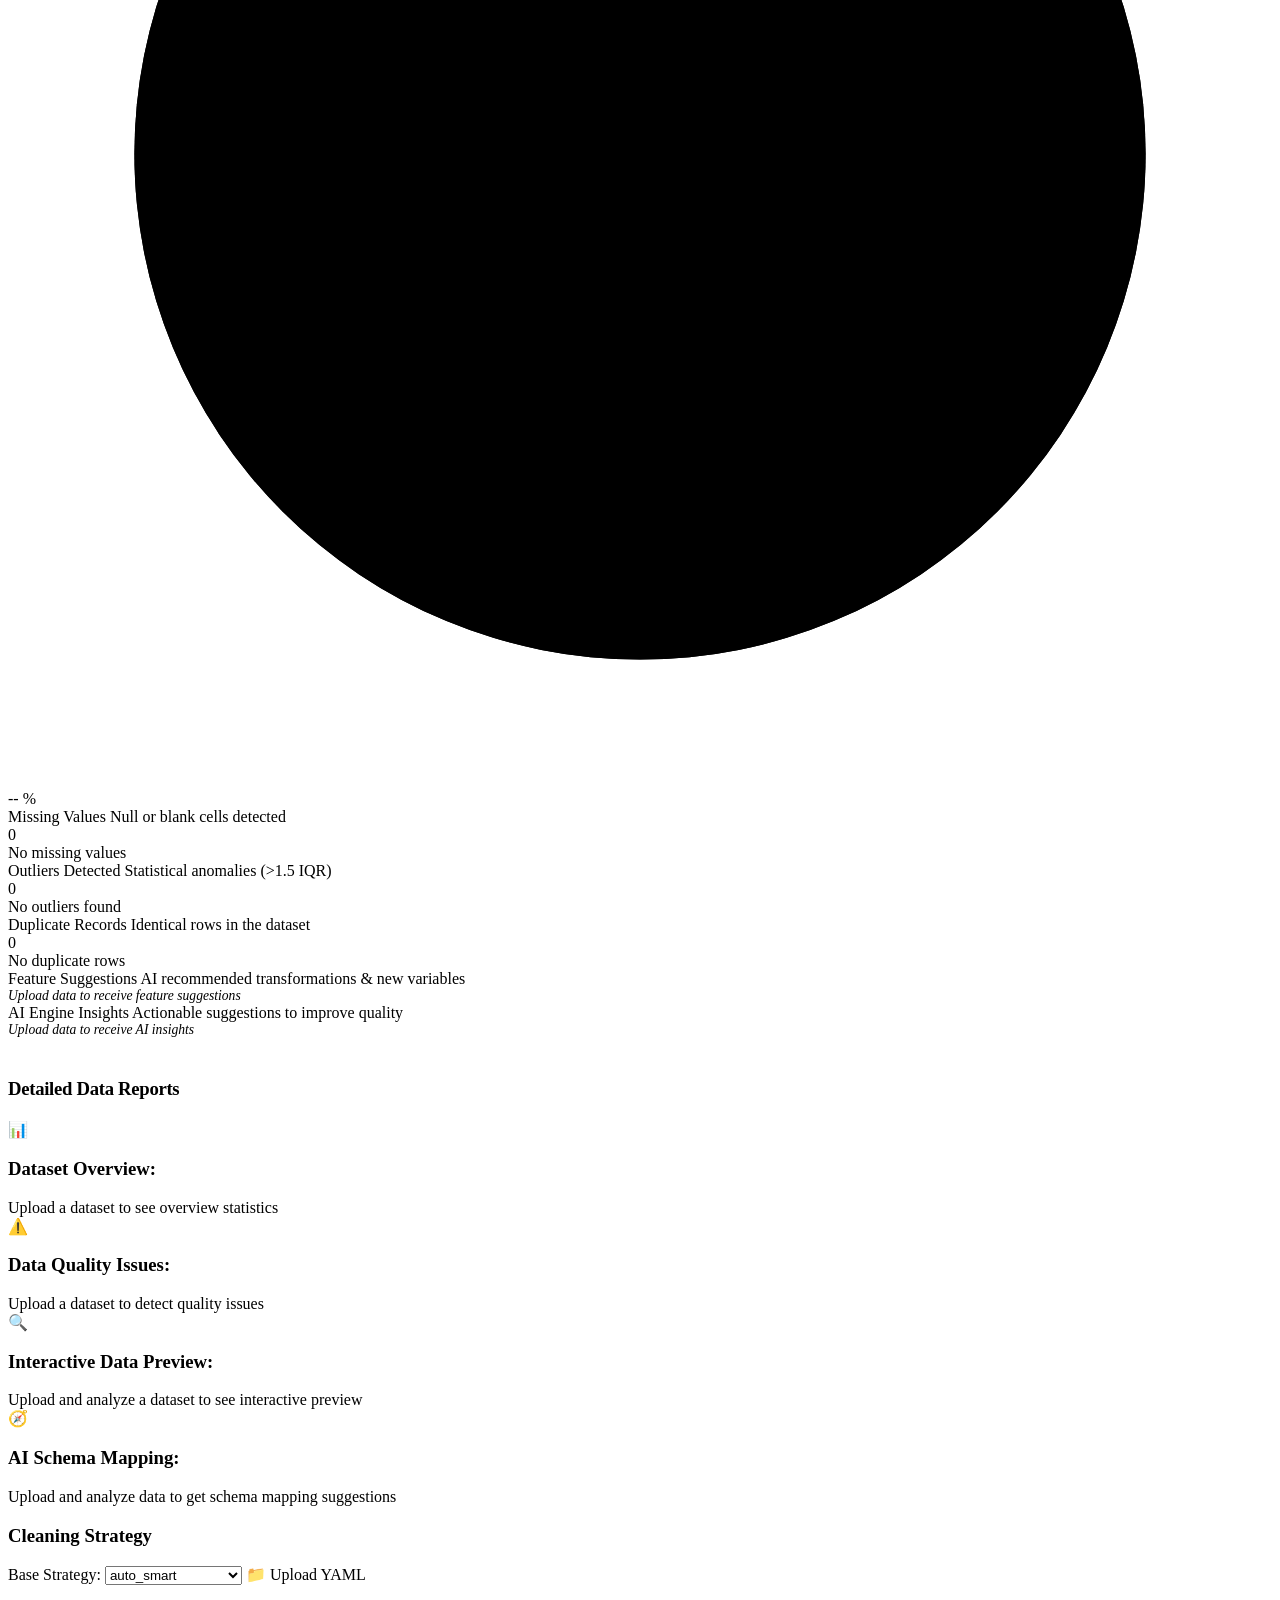
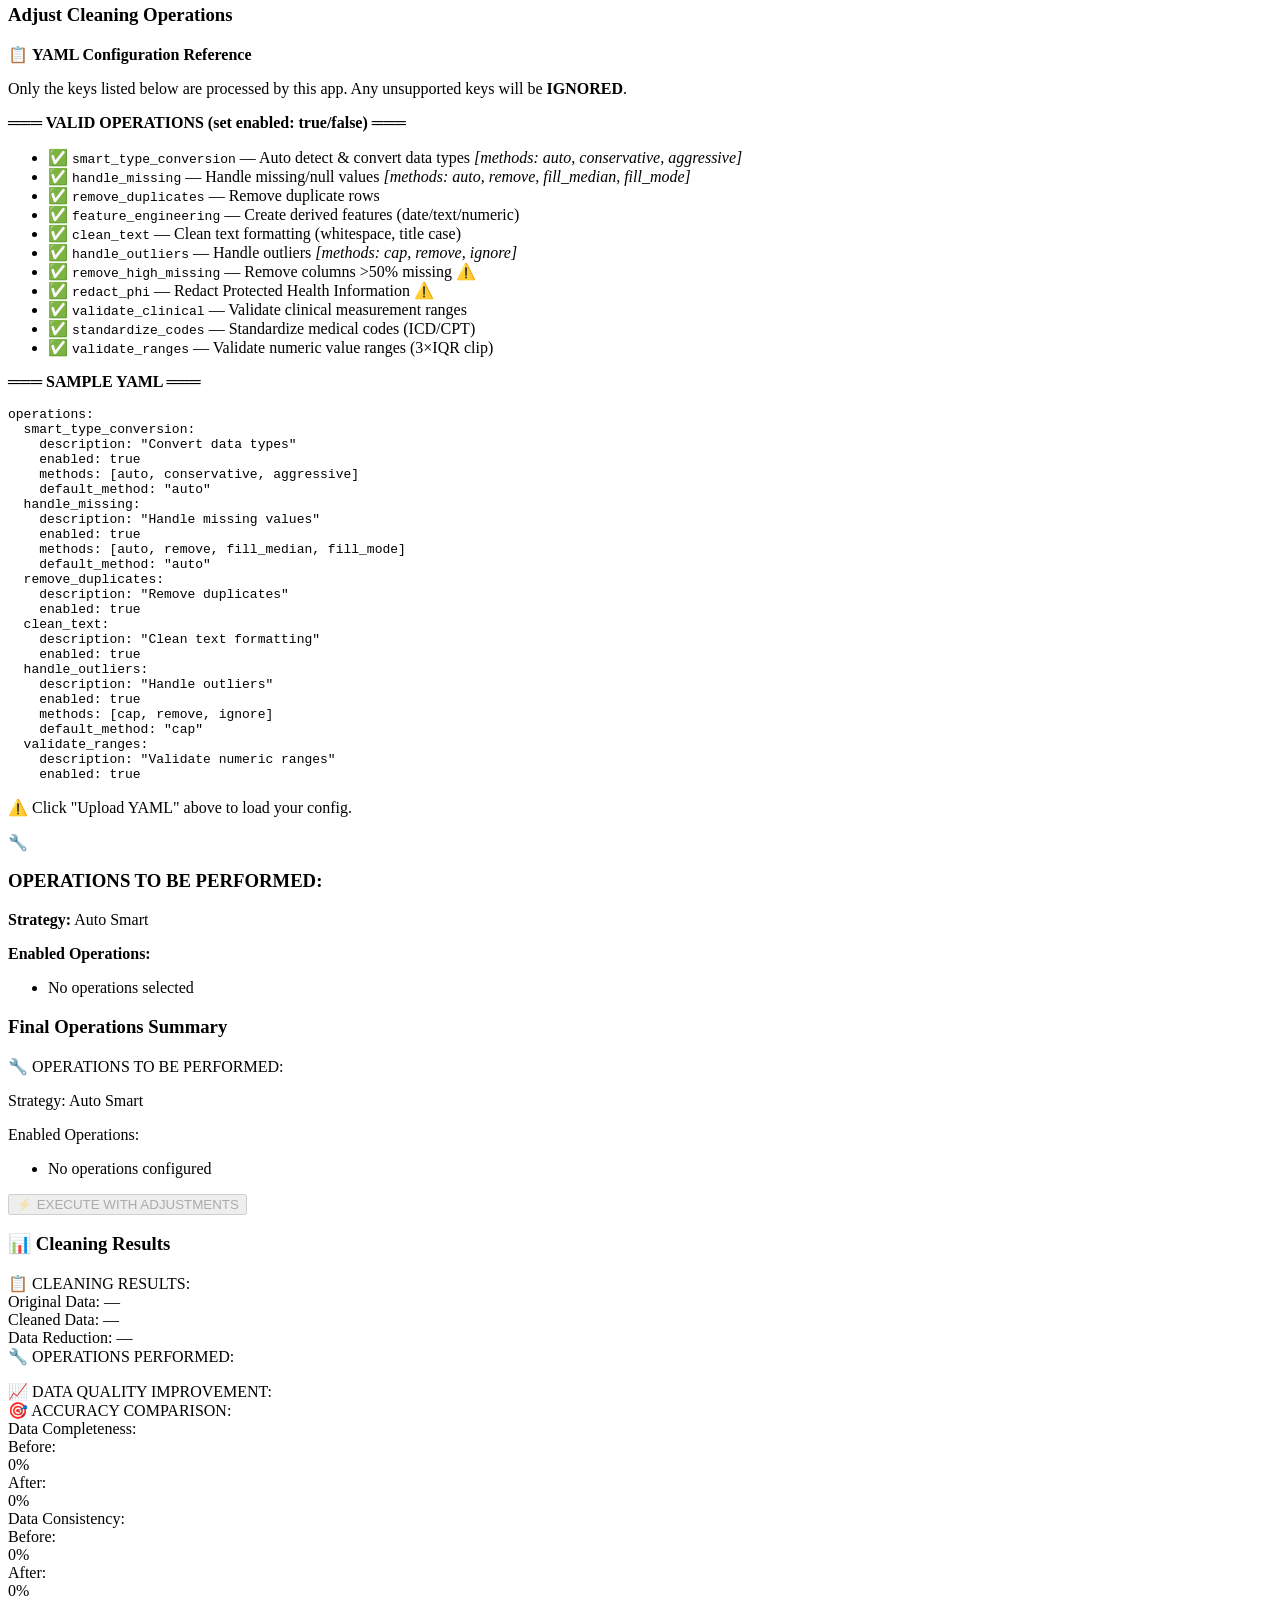
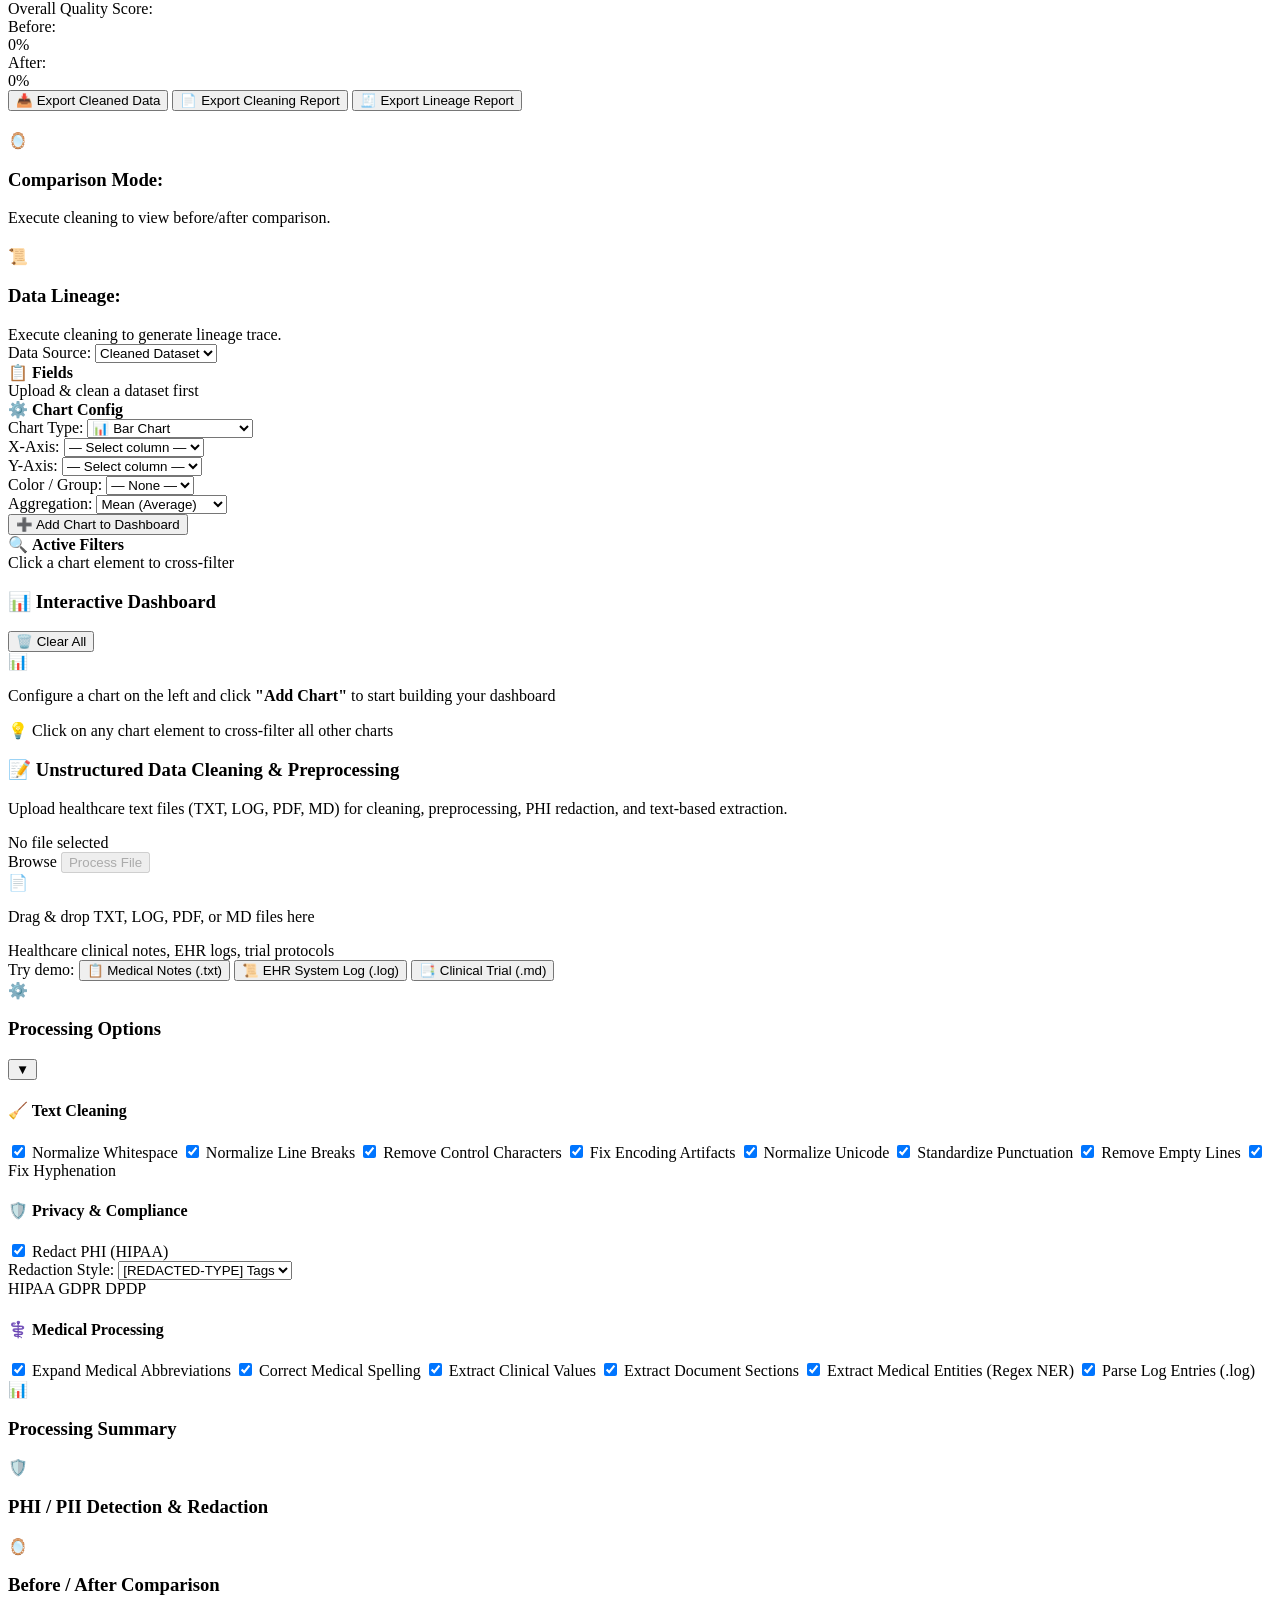
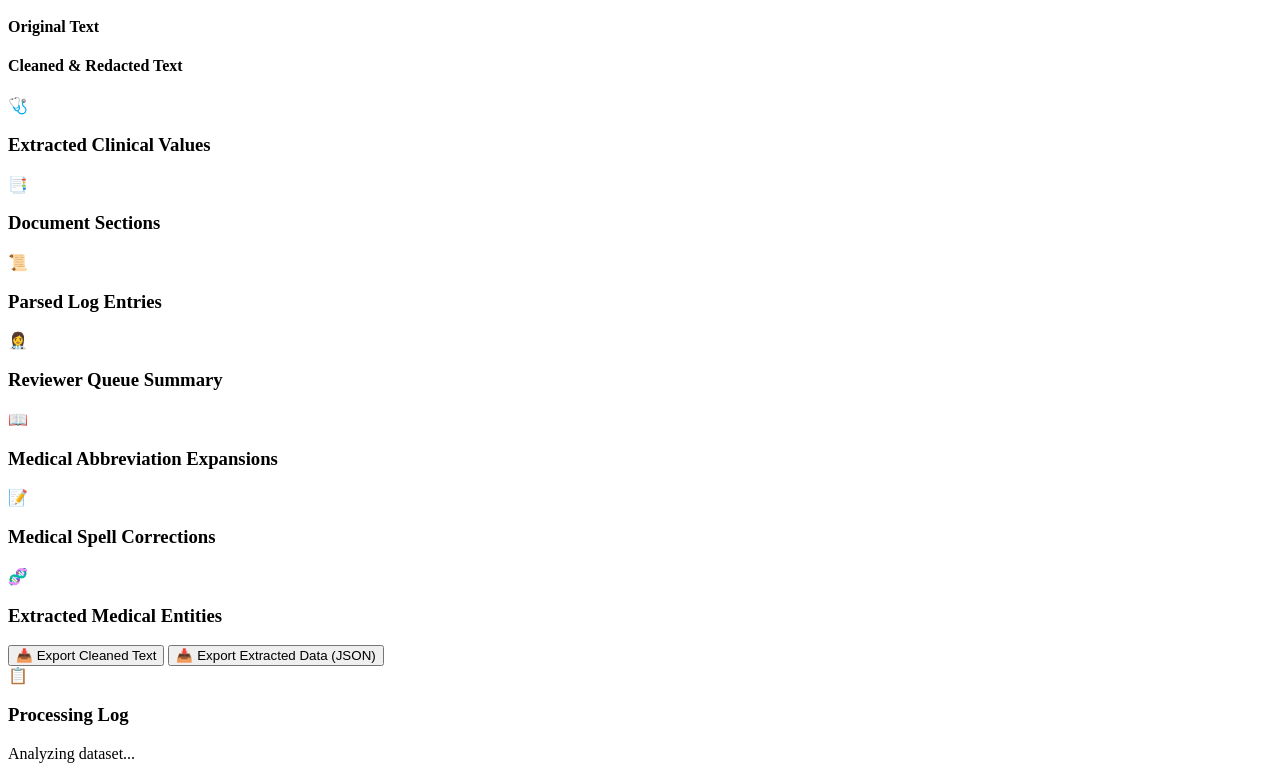
==== commit f410cb5b: "Theme Update The Theme of the website is change from Black or Dark themed to Bright Themed" ====
--- a/web/templates/index.html
+++ b/web/templates/index.html
@@ -12,6 +12,19 @@
 </head>
 
 <body>
+    <div class="mesh-gradient-bg"></div>
+    <div class="floating-orb orb-violet"></div>
+    <div class="floating-orb orb-blue"></div>
+
+    <svg width="0" height="0" style="position: absolute;">
+      <defs>
+        <linearGradient id="score-gradient" x1="0%" y1="0%" x2="100%" y2="100%">
+          <stop offset="0%" stop-color="#0066FF" />
+          <stop offset="100%" stop-color="#7C3AED" />
+        </linearGradient>
+      </defs>
+    </svg>
+
     <!-- Consent Modal (blocks access until accepted) -->
     <div id="consent-modal" class="consent-modal">
         <div class="consent-modal-content">
@@ -175,7 +188,95 @@
 
                 <!-- Analysis Results -->
                 <div class="results-section">
-                    <h2 class="section-title">Dataset Analysis Results</h2>
+                    <h2 class="section-title" style="margin-top: 40px; margin-bottom: 10px; font-weight: 800; letter-spacing: -0.5px; color: var(--text-primary);">AI Preprocessing Insights</h2>
+                    <p style="color: var(--text-secondary); margin-bottom: 24px; font-size: 0.95rem;">Real-time automated data validation, quality score gauge, anomaly detection, and schema alignment.</p>
+
+                    <!-- Bento Grid -->
+                    <div class="bento-grid">
+                        <!-- Card 1: Data Quality Score -->
+                        <div class="bento-card x-large" id="card-quality-score">
+                            <div class="card-header">
+                                <span class="card-title">Data Quality Score</span>
+                                <span class="card-subtitle">Overall integrity score across multiple dimensions</span>
+                            </div>
+                            <div class="card-content score-radial-container">
+                                <div class="radial-progress" id="radial-progress-score">
+                                    <svg viewBox="0 0 100 100">
+                                        <circle cx="50" cy="50" r="40" class="track"></circle>
+                                        <circle cx="50" cy="50" r="40" class="fill" id="radial-fill" style="stroke-dashoffset: 251.2;"></circle>
+                                    </svg>
+                                    <div class="radial-text">
+                                        <span id="score-text-val">--</span>
+                                        <span class="pct">%</span>
+                                    </div>
+                                </div>
+                            </div>
+                        </div>
+
+                        <!-- Card 2: Missing Values Detection -->
+                        <div class="bento-card" id="card-missing-values">
+                            <div class="card-header">
+                                <span class="card-title">Missing Values</span>
+                                <span class="card-subtitle">Null or blank cells detected</span>
+                            </div>
+                            <div class="card-content stat-display">
+                                <div class="stat-number" id="stat-missing-count">0</div>
+                                <div class="stat-label" id="stat-missing-label">No missing values</div>
+                            </div>
+                        </div>
+
+                        <!-- Card 3: Outlier Analysis -->
+                        <div class="bento-card" id="card-outliers">
+                            <div class="card-header">
+                                <span class="card-title">Outliers Detected</span>
+                                <span class="card-subtitle">Statistical anomalies (>1.5 IQR)</span>
+                            </div>
+                            <div class="card-content stat-display">
+                                <div class="stat-number" id="stat-outliers-count">0</div>
+                                <div class="stat-label" id="stat-outliers-label">No outliers found</div>
+                            </div>
+                        </div>
+
+                        <!-- Card 4: Duplicate Records -->
+                        <div class="bento-card" id="card-duplicates">
+                            <div class="card-header">
+                                <span class="card-title">Duplicate Records</span>
+                                <span class="card-subtitle">Identical rows in the dataset</span>
+                            </div>
+                            <div class="card-content stat-display">
+                                <div class="stat-number" id="stat-duplicates-count">0</div>
+                                <div class="stat-label" id="stat-duplicates-label">No duplicate rows</div>
+                            </div>
+                        </div>
+
+                        <!-- Card 5: Feature Engineering Suggestions -->
+                        <div class="bento-card large" id="card-feature-suggestions">
+                            <div class="card-header">
+                                <span class="card-title">Feature Suggestions</span>
+                                <span class="card-subtitle">AI recommended transformations & new variables</span>
+                            </div>
+                            <div class="card-content" id="features-list-content">
+                                <div style="color: var(--text-muted); font-size: 0.85rem; font-style: italic;">
+                                    Upload data to receive feature suggestions
+                                </div>
+                            </div>
+                        </div>
+
+                        <!-- Card 6: AI Insights -->
+                        <div class="bento-card x-large" id="card-ai-insights">
+                            <div class="card-header">
+                                <span class="card-title">AI Engine Insights</span>
+                                <span class="card-subtitle">Actionable suggestions to improve quality</span>
+                            </div>
+                            <div class="card-content" id="ai-insights-content" style="max-height: 280px; overflow-y: auto;">
+                                <div style="color: var(--text-muted); font-size: 0.85rem; font-style: italic;">
+                                    Upload data to receive AI insights
+                                </div>
+                            </div>
+                        </div>
+                    </div>
+
+                    <h3 style="margin-top: 40px; margin-bottom: 20px; font-weight: 700; letter-spacing: -0.3px; color: var(--text-primary);">Detailed Data Reports</h3>
 
                     <!-- Dataset Overview -->
                     <div class="result-card">
